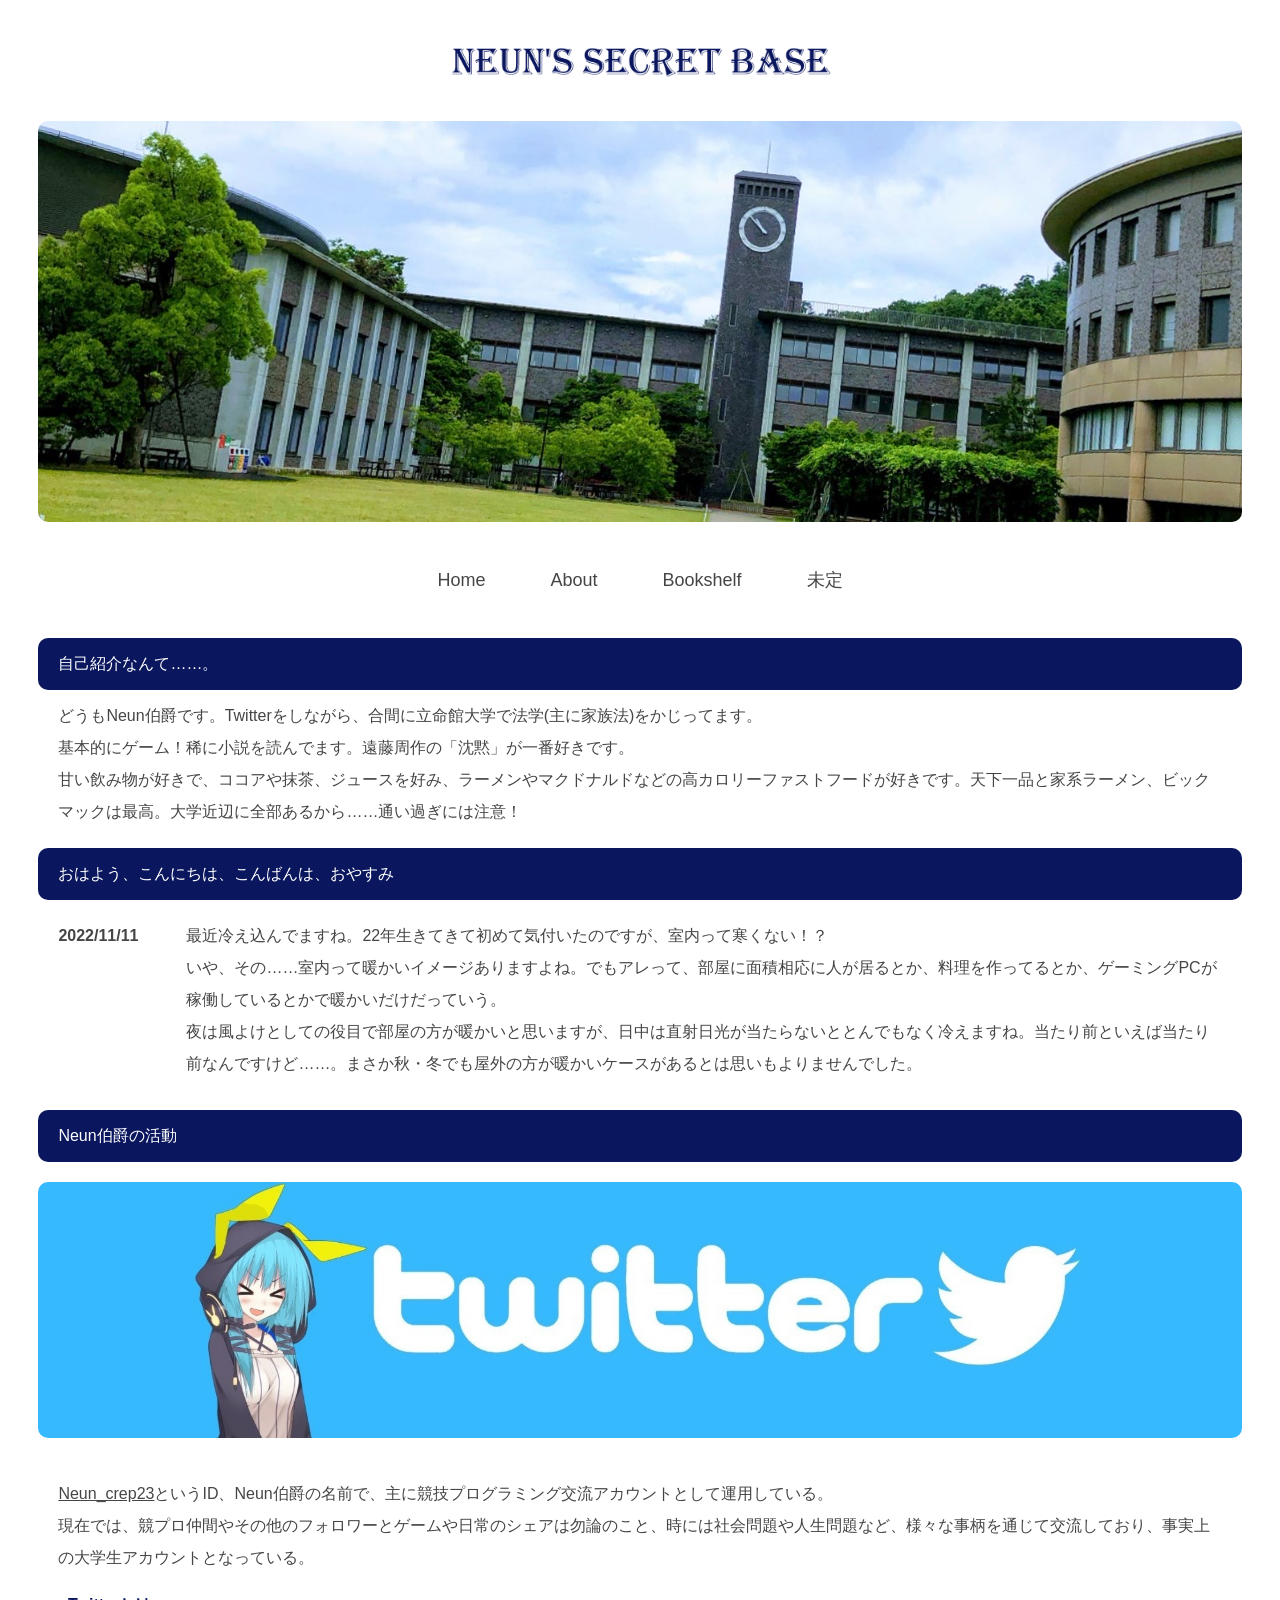
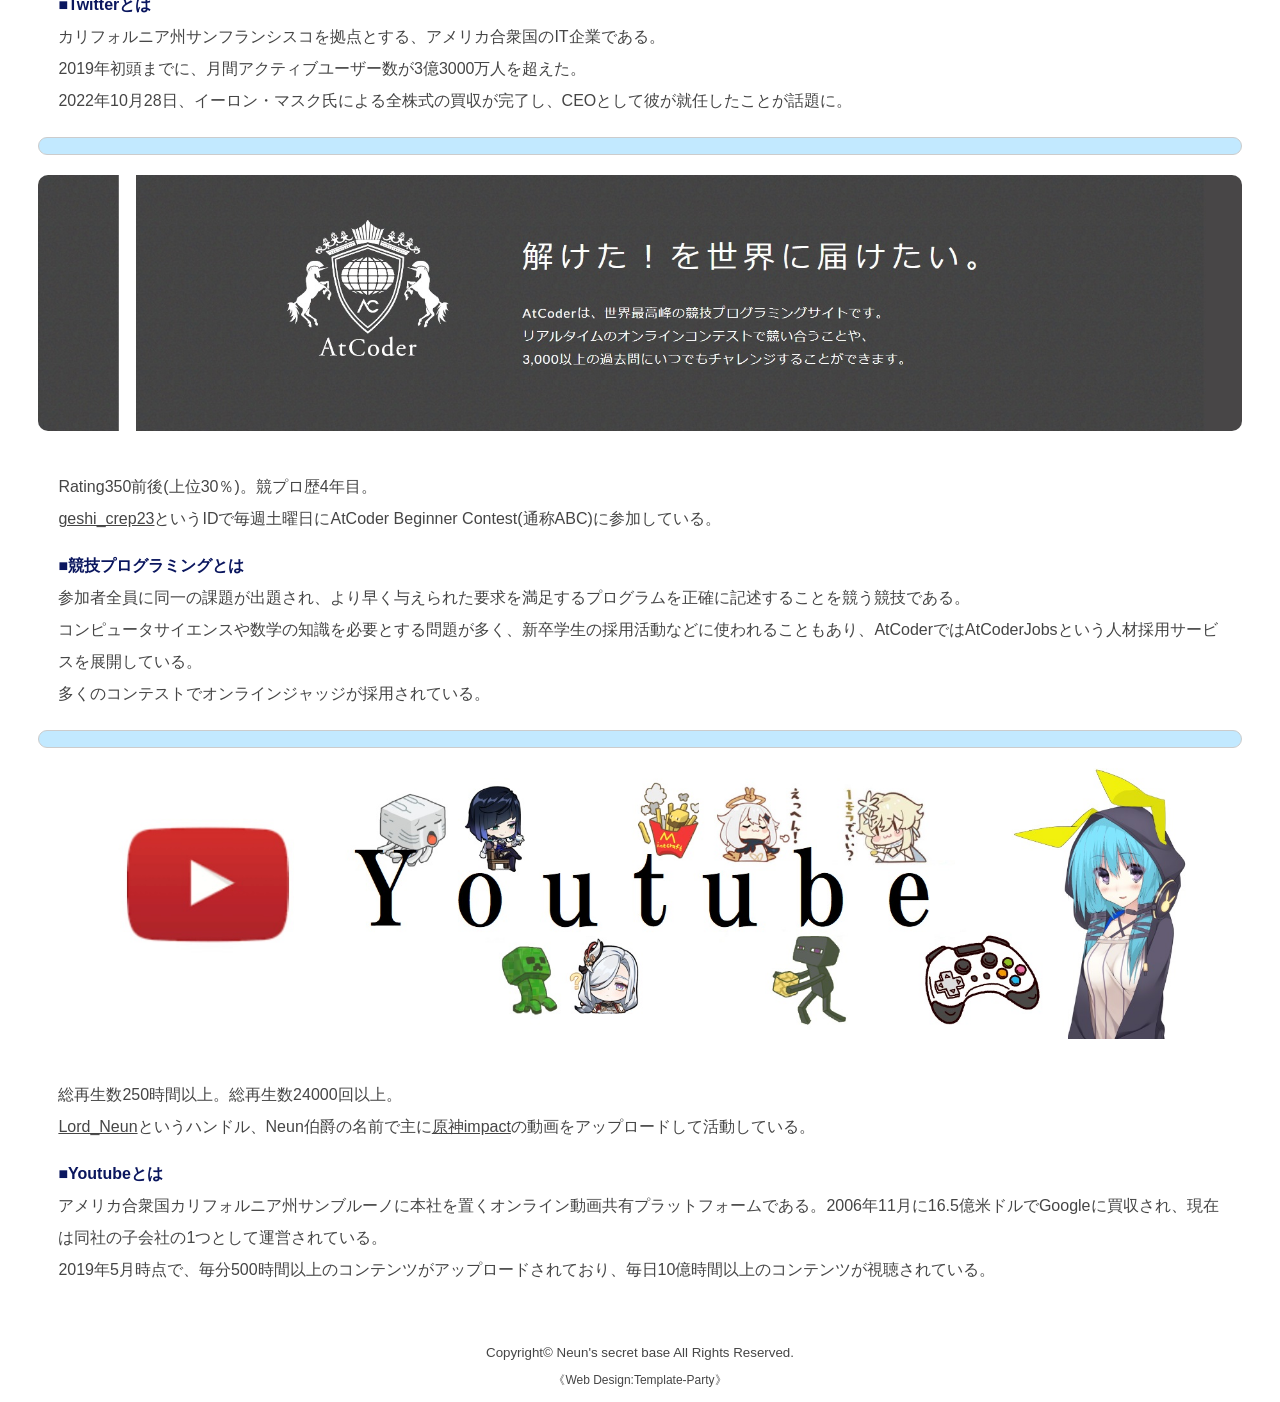
==== about.html @ 3623ce9d "a" ====
<!DOCTYPE html>
<html lang="ja">
<head>
<meta charset="UTF-8">
<meta http-equiv="X-UA-Compatible" content="IE=edge">
<link rel="icon" type="image/x-icon" href="./favicon.ico">
<title>Neun's secret base</title>
<meta name="viewport" content="width=device-width, initial-scale=1">
<meta name="description" content="ここにサイト説明を入れます">
<meta name="keywords" content="Twitter,Youtube,Neun伯爵,AtCoder">

<script type="text/javascript">
function gate(){
   // ▼ユーザの入力を求める
   var UserInput = prompt("パスワードを入力して下さい:","");
   // ▼入力内容をチェック
   if( /\W+/g.test(UserInput) ) {
      // ▼半角英数字以外の文字が存在したらエラー
      alert("半角英数字のみを入力して下さい。");
   }
   // ▼キャンセルをチェック
   else if( UserInput != null ) {
      // ▼入力内容からファイル名を生成して移動
      location.href = UserInput + ".html";
   }
}
</script>

<link rel="stylesheet" href="css/style.css">
<!--[if lt IE 9]>
<script src="https://oss.maxcdn.com/html5shiv/3.7.2/html5shiv.min.js"></script>
<script src="https://oss.maxcdn.com/respond/1.4.2/respond.min.js"></script>
<![endif]-->
</head>

<body>

<div id="container">

<header>
<h1 id="logo"><a href="index.html"><img src="images/logo.png" alt="Neun's secret base"></a></h1>
<aside id="mainimg"><img src="images/low.jpg" alt=""></aside>
</header>

<nav id="menubar">
<ul>
<li><a href="index.html">Home</a></li>
<li><a href="about.html">About</a></li>
<li><a href="bookshelf.html">Bookshelf</a></li>
<li><a href="link.html">未定</a></li>
</ul>
</nav>

<div id="contents">

<section id="new">

<h2>自己紹介なんて……。</h2>
<p>どうもNeun伯爵です。Twitterをしながら、合間に立命館大学で法学(主に家族法)をかじってます。
<br>基本的にゲーム！稀に小説を読んでます。遠藤周作の「沈黙」が一番好きです。
<br>甘い飲み物が好きで、ココアや抹茶、ジュースを好み、ラーメンやマクドナルドなどの高カロリーファストフードが好きです。天下一品と家系ラーメン、ビックマックは最高。大学近辺に全部あるから……通い過ぎには注意！
</p>

<h2>おはよう、こんにちは、こんばんは、おやすみ</h2>
<dl>
<dt>2022/11/11</dt>
<dd>最近冷え込んでますね。22年生きてきて初めて気付いたのですが、室内って寒くない！？
<br>いや、その……室内って暖かいイメージありますよね。でもアレって、部屋に面積相応に人が居るとか、料理を作ってるとか、ゲーミングPCが稼働しているとかで暖かいだけだっていう。
<br>夜は風よけとしての役目で部屋の方が暖かいと思いますが、日中は直射日光が当たらないととんでもなく冷えますね。当たり前といえば当たり前なんですけど……。まさか秋・冬でも屋外の方が暖かいケースがあるとは思いもよりませんでした。
</dd>
</dl>
</section>

<section>

<h2>Neun伯爵の活動</h2>

<aside id="mainimg"><img src="images/Twitter.jpg" alt=""></aside>
<p><a href="https://www.Twitter.com/Neun_crep23">Neun_crep23</a>というID、Neun伯爵の名前で、主に競技プログラミング交流アカウントとして運用している。
<br>現在では、競プロ仲間やその他のフォロワーとゲームや日常のシェアは勿論のこと、時には社会問題や人生問題など、様々な事柄を通じて交流しており、事実上の大学生アカウントとなっている。
</p>
<p><span class="color1">■<strong>Twitterとは</strong></span><br>カリフォルニア州サンフランシスコを拠点とする、アメリカ合衆国のIT企業である。
<br>2019年初頭までに、月間アクティブユーザー数が3億3000万人を超えた。
<br>2022年10月28日、イーロン・マスク氏による全株式の買収が完了し、CEOとして彼が就任したことが話題に。
<h3></h3>
<aside id="mainimg"><img src="images/Atcoder.jpg" alt=""></aside>
<p>Rating350前後(上位30％)。競プロ歴4年目。
<br><a href="https://atcoder.jp/users/geshi_crep23">geshi_crep23</a>というIDで毎週土曜日にAtCoder Beginner Contest(通称ABC)に参加している。
</p>
<p><span class="color1">■<strong>競技プログラミングとは</strong></span><br>参加者全員に同一の課題が出題され、より早く与えられた要求を満足するプログラムを正確に記述することを競う競技である。
<br>
コンピュータサイエンスや数学の知識を必要とする問題が多く、新卒学生の採用活動などに使われることもあり、AtCoderではAtCoderJobsという人材採用サービスを展開している。
<br>
多くのコンテストでオンラインジャッジが採用されている。
</p>

<h3></h3>
<aside id="mainimg"><img src="images/Youtube.jpg" alt=""></aside>
<p>総再生数250時間以上。総再生数24000回以上。
<br><a href="https://www.youtube.com/@Lord_Neun">Lord_Neun</a>というハンドル、Neun伯爵の名前で主に<a href="https://genshin.hoyoverse.com/ja/home">原神impact</a>の動画をアップロードして活動している。
</p>
<p><span class="color1">■<strong>Youtubeとは</strong></span><br>アメリカ合衆国カリフォルニア州サンブルーノに本社を置くオンライン動画共有プラットフォームである。2006年11月に16.5億米ドルでGoogleに買収され、現在は同社の子会社の1つとして運営されている。
<br>2019年5月時点で、毎分500時間以上のコンテンツがアップロードされており、毎日10億時間以上のコンテンツが視聴されている。
</p>
</section>

</div>
<!--/contents-->

<footer>
<small>Copyright&copy; <a href="index.html">Neun's secret base</a> All Rights Reserved.</small>
<span class="pr">《<a href="https://template-party.com/" target="_blank">Web Design:Template-Party</a>》</span>
</footer>

</div>
<!--/container-->

</body>
</html>
---- css/style.css ----
@charset "utf-8";


/*PC・タブレット・スマホ(全端末)共通設定
------------------------------------------------------------------------------------------------------------------------------------------------------*/

/*全体の設定
---------------------------------------------------------------------------*/
body {
	margin: 0px;
	padding: 0px;
	-webkit-text-size-adjust: none;
	color: #454545;	/*全体の文字色*/
	font-family: "ヒラギノ角ゴ Pro W3", "Hiragino Kaku Gothic Pro", "メイリオ", Meiryo, Osaka, "ＭＳ Ｐゴシック", "MS PGothic", sans-serif;	/*フォント種類*/
	font-size: 16px;	/*文字サイズ*/
	line-height: 2;		/*行間*/
	background: #fff;	/*背景色*/
}
h1,h2,h3,h4,h5,p,ul,ol,li,dl,dt,dd,form,figure,form,select,input,textarea {margin: 0px;padding: 0px;font-size: 100%;font-weight: normal;}
ul {list-style-type: none;}
ol {padding-left: 40px;padding-bottom: 15px;}
img {border: none;max-width: 100%;height: auto;vertical-align: middle;}
table {border-collapse:collapse;font-size: 100%;border-spacing: 0;}
iframe {width: 100%;}

/*リンク（全般）設定
---------------------------------------------------------------------------*/
a {
	color: #454545;	/*リンクテキストの色*/
	transition: 0.3s;	/*マウスオン時の移り変わるまでの時間設定。0.3秒。*/
}
a:hover {
	color: #0a165e;	/*マウスオン時の文字色*/
}

/*コンテナー（ホームページを囲む一番外側のブロック）
---------------------------------------------------------------------------*/
#container {
	max-width: 1400px;	/*ブロックの最大幅*/
	margin: 0 auto;
	padding: 0 3%;
}

/*ヘッダー（ロゴが入った最上段のブロック）
---------------------------------------------------------------------------*/
/*headerブロック*/
header {
	text-align: center;	/*内容を中央よせ*/
}
/*ロゴ画像設定*/
#logo img {
	width: 400px;	/*画像幅*/
	margin: 40px auto 40px;	/*ロゴの上と下に40pxスペースを空ける設定*/
}

/*トップページのメイン画像
---------------------------------------------------------------------------*/
/*画像ブロック*/
#mainimg img {
	border-radius: 10px;	/*角を丸くする指定。この１行を削除すれば角丸がなくなります。*/
	margin-bottom: 40px;	/*下に空けるスペース*/
}

/*メニュー
---------------------------------------------------------------------------*/
/*メニュー全体を囲むブロック*/
#menubar {
	text-align: center;		/*文字をセンタリング*/
	font-size: 18px;		/*文字サイズ*/
	margin-bottom: 40px;	/*下に空けるスペース*/
}
/*メニュー１個あたりの設定*/
#menubar li {
	display: inline;	/*横並びにする設定*/
}
#menubar li a {
	text-decoration: none;
	padding: 15px 30px;	/*各メニュー内の余白。上下に15px、左右に30pxあけるという意味。*/
}
/*マウスオン時の設定*/
#menubar li a:hover {
	color: #0a165e;	/*文字色*/
	border-bottom: 4px solid #0a165e;	/*下線の幅、線種、色*/
}

/*コンテンツ（見出しバーや文字などが入っているブロック）
---------------------------------------------------------------------------*/
/*コンテンツのh2タグの設定*/
#contents h2 {
	clear: both;
	margin-bottom: 20px;
	color: #fff;		/*文字色*/
	padding: 10px 20px;	/*上下、左右への余白*/
	background: #0a165e;	/*背景色*/
	border-radius: 10px;	/*角を丸くする指定。この１行を削除すれば角丸がなくなります。*/
}
/*コンテンツのh3タグの設定*/
#contents h3 {
	clear: both;
	margin-bottom: 20px;
	padding: 8px 20px;	/*上下、左右への余白*/
	background: #c2e9ff;	/*背景色*/
	border: 1px solid #ccc;	/*枠線の幅、線種、色*/
	border-radius: 10px;	/*角を丸くする指定。この１行を削除すれば角丸がなくなります。*/
}
/*コンテンツのp(段落)タグ設定*/
#contents p {
	padding: 0px 20px 20px;	/*上、左右、下への余白*/
}
/*他。微調整。*/
#contents p + p {
	margin-top: -5px;
}
#contents h2 + p,
#contents h3 + p {
	margin-top: -10px;
}
#contents section + section {
	margin-top: 30px;
}

/*Galleryページ
---------------------------------------------------------------------------*/
/*各ブロックごとの設定*/
.list {
	overflow: hidden;
	border-bottom: 1px solid #ccc;	/*下線の幅、線種、色*/
	padding: 20px;	/*ボックス内の余白*/
}
/*h4見出しの設定*/
.list h4 {
	color: #0a165e;	/*文字色*/
}
/*画像の設定*/
.list img {
	width: 10%;			/*画像幅*/
	float: left;		/*画像を左に回り込み*/
	margin-right: 3%	/*画像の右側に空けるスペース*/
}
/*段落タグ*/
.list p {
	padding: 0 !important;
}

/*フッター(ページ最下部のcopyrightのパーツ)設定
---------------------------------------------------------------------------*/
footer {
	clear: both;
	text-align: center;	/*文字をセンタリング*/
	padding: 30px 0px 10px;	/*上、左右、下へのボックス内の余白*/
}
footer a {
	text-decoration: none;
	border: none;
}
footer .pr {
	display: block;
}

/*トップページ内「更新情報・お知らせ」ブロック
---------------------------------------------------------------------------*/
/*ブロック全体の設定*/
#new dl {
	padding: 0px 20px;	/*上下、左右へのブロック内の余白*/
	margin-bottom: 20px;	/*ブロックの下(外側)に空ける余白*/
}
/*日付設定*/
#new dt {
	font-weight: bold;	/*太字にする設定。標準がいいならこの行削除。*/
	float: left;
	width: 8em;
}
/*記事設定*/
#new dd {
	padding-left: 8em;
}

/*テーブル
---------------------------------------------------------------------------*/
/*テーブル１行目に入った見出し部分（※caption）*/
.ta1 caption {
	border: 1px solid #454545;	/*テーブルの枠線の幅、線種、色*/
	border-bottom: none;	/*下線だけ消す*/
	text-align: left;		/*文字を左寄せ*/
	background: #eee;		/*背景色*/
	font-weight: bold;		/*太字に*/
	padding: 10px;			/*ボックス内の余白*/
}
/*テーブル１行目に入った見出し部分（※tamidashi）*/
.ta1 th.tamidashi {
	width: auto;
	text-align: left;	/*左よせ*/
	background: #eee;	/*背景色*/
}
/*ta1テーブルブロック設定*/
.ta1 {
	table-layout: fixed;
	width: 100%;
	margin: 0 auto 20px;
}
.ta1, .ta1 td, .ta1 th {
	word-break: break-all;
	border: 1px solid #454545;	/*テーブルの枠線の幅、線種、色*/
	padding: 10px;			/*テーブル内の余白*/
}
/*テーブルの左側ボックス*/
.ta1 th {
	text-align: center;	/*センタリング*/
	width: 30%;			/*幅*/
}

/*トップページのNEWアイコン
---------------------------------------------------------------------------*/
.newicon {
	background: #F00;	/*背景色*/
	color: #FFF;		/*文字色*/
	font-size: 70%;
	line-height: 1.5;
	padding: 2px 5px;
	border-radius: 2px;
	margin: 0px 5px;
	vertical-align: text-top;
}

/*その他
---------------------------------------------------------------------------*/
.look {background: #e5e5e5;padding: 5px 10px;border-radius: 4px;}
.mb15,.mb1em {margin-bottom: 15px;}
.color1 {color: #0a165e;}
.pr {font-size: 12px;}
.wl {width: 96%;}
.ws {width: 50%;}
.c {text-align: center;}
.r {text-align: right;}
.l {text-align: left;}



/*画面幅580px以下の設定
------------------------------------------------------------------------------------------------------------------------------------------------------*/
@media screen and (max-width:580px){

/*全体の設定
---------------------------------------------------------------------------*/
body {
	font-size: 12px;	/*文字サイズ*/
	line-height: 1.5;	/*行間*/
}

/*メニュー
---------------------------------------------------------------------------*/
/*メニュー１個あたりの設定*/
#menubar li {
	display: block;	/*縦並びにする設定*/
	margin-bottom: 10px;
}
#menubar li a {
	text-decoration: none;
	padding: 8px 30px;	/*各メニュー内の余白。*/
}

/*Galleryページ
---------------------------------------------------------------------------*/
/*各ブロックごとの設定*/
.list {
	padding: 10px;	/*ボックス内の余白*/
}

/*その他
---------------------------------------------------------------------------*/
.ws,.wl {width: 94%;}

}
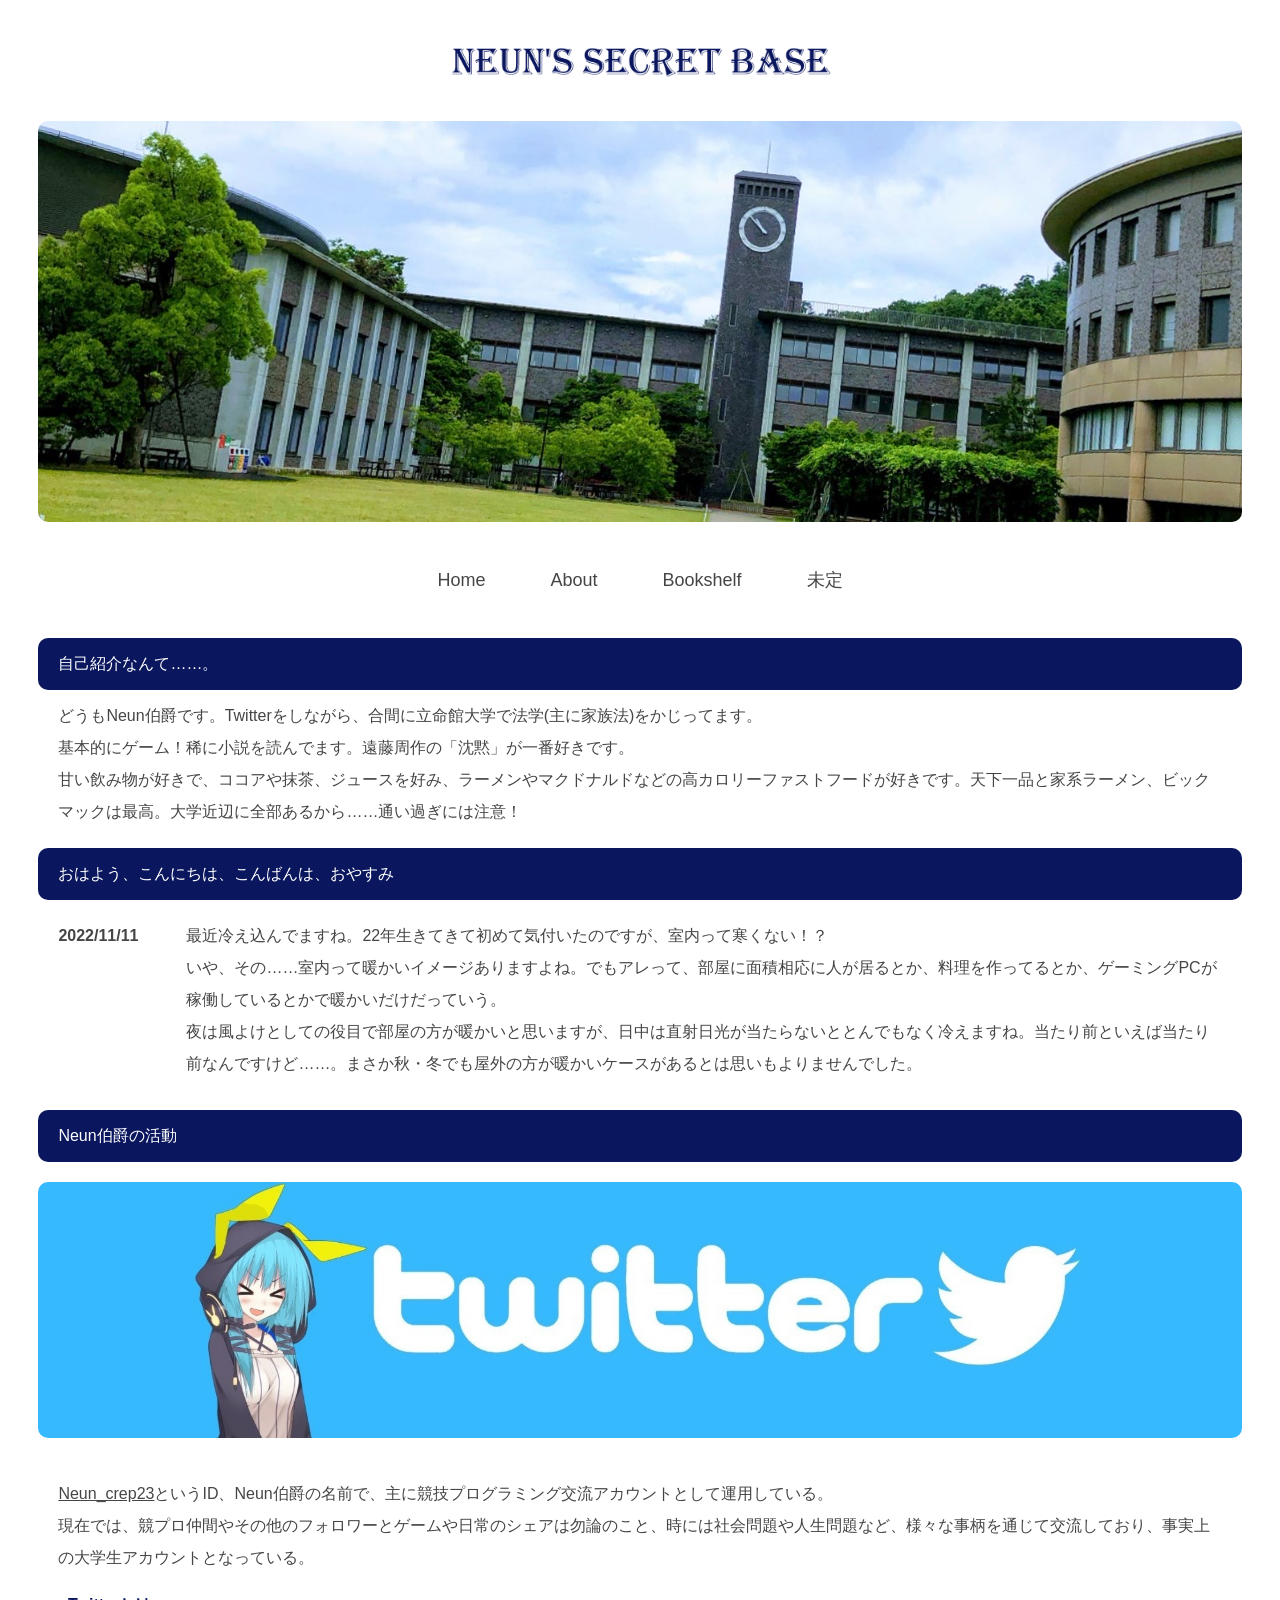
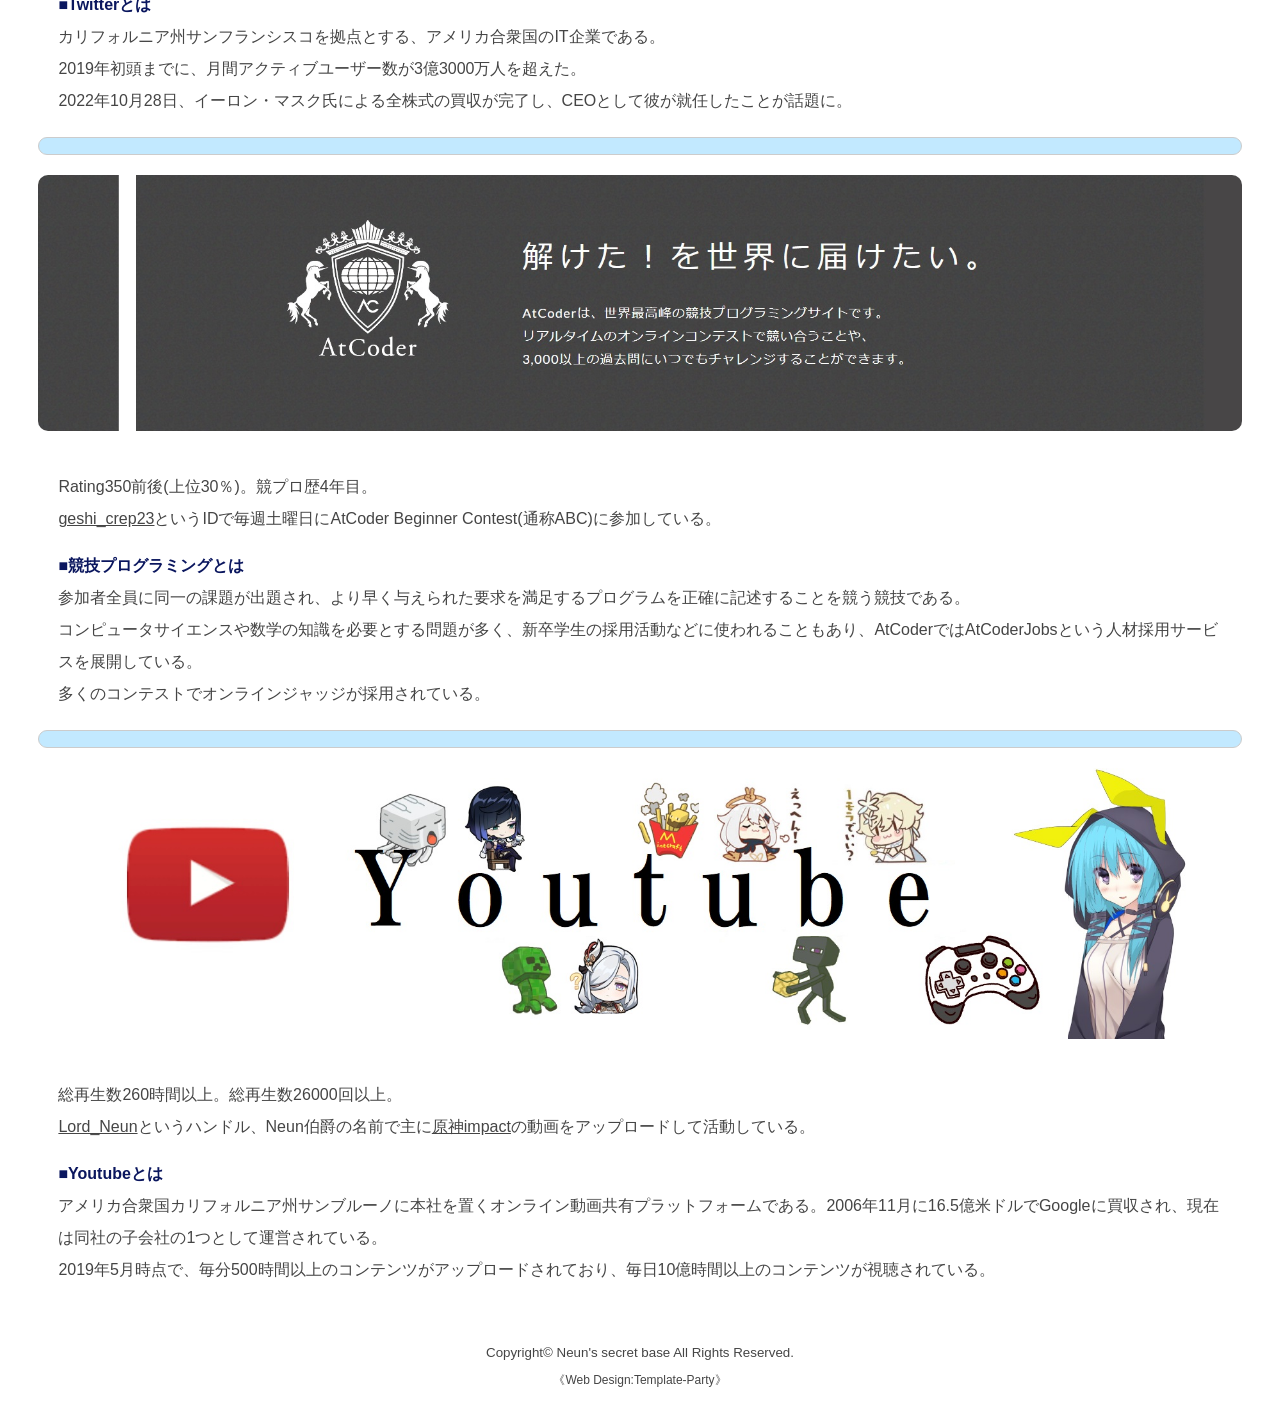
==== commit 93dd563d: "a" ====
--- a/about.html
+++ b/about.html
@@ -96,7 +96,7 @@
 
 <h3></h3>
 <aside id="mainimg"><img src="images/Youtube.jpg" alt=""></aside>
-<p>総再生数250時間以上。総再生数24000回以上。
+<p>総再生数260時間以上。総再生数26000回以上。
 <br><a href="https://www.youtube.com/@Lord_Neun">Lord_Neun</a>というハンドル、Neun伯爵の名前で主に<a href="https://genshin.hoyoverse.com/ja/home">原神impact</a>の動画をアップロードして活動している。
 </p>
 <p><span class="color1">■<strong>Youtubeとは</strong></span><br>アメリカ合衆国カリフォルニア州サンブルーノに本社を置くオンライン動画共有プラットフォームである。2006年11月に16.5億米ドルでGoogleに買収され、現在は同社の子会社の1つとして運営されている。
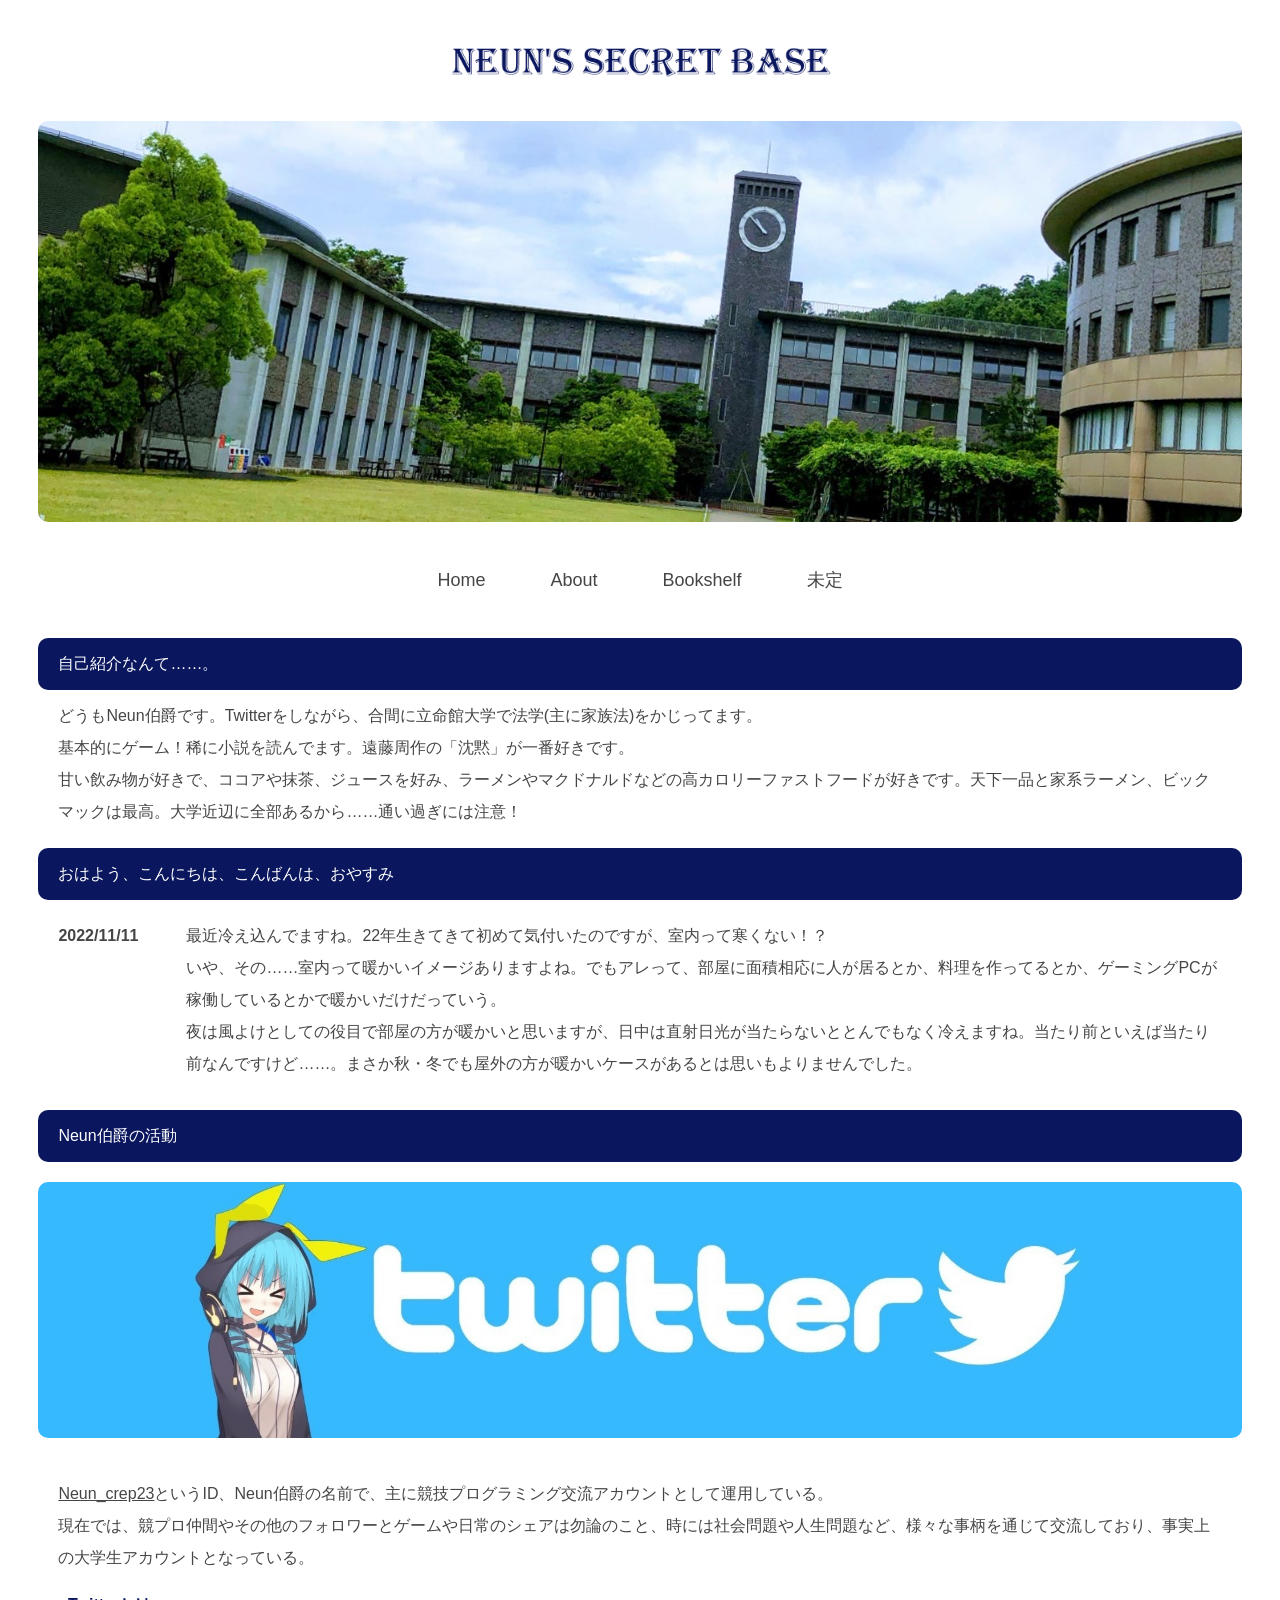
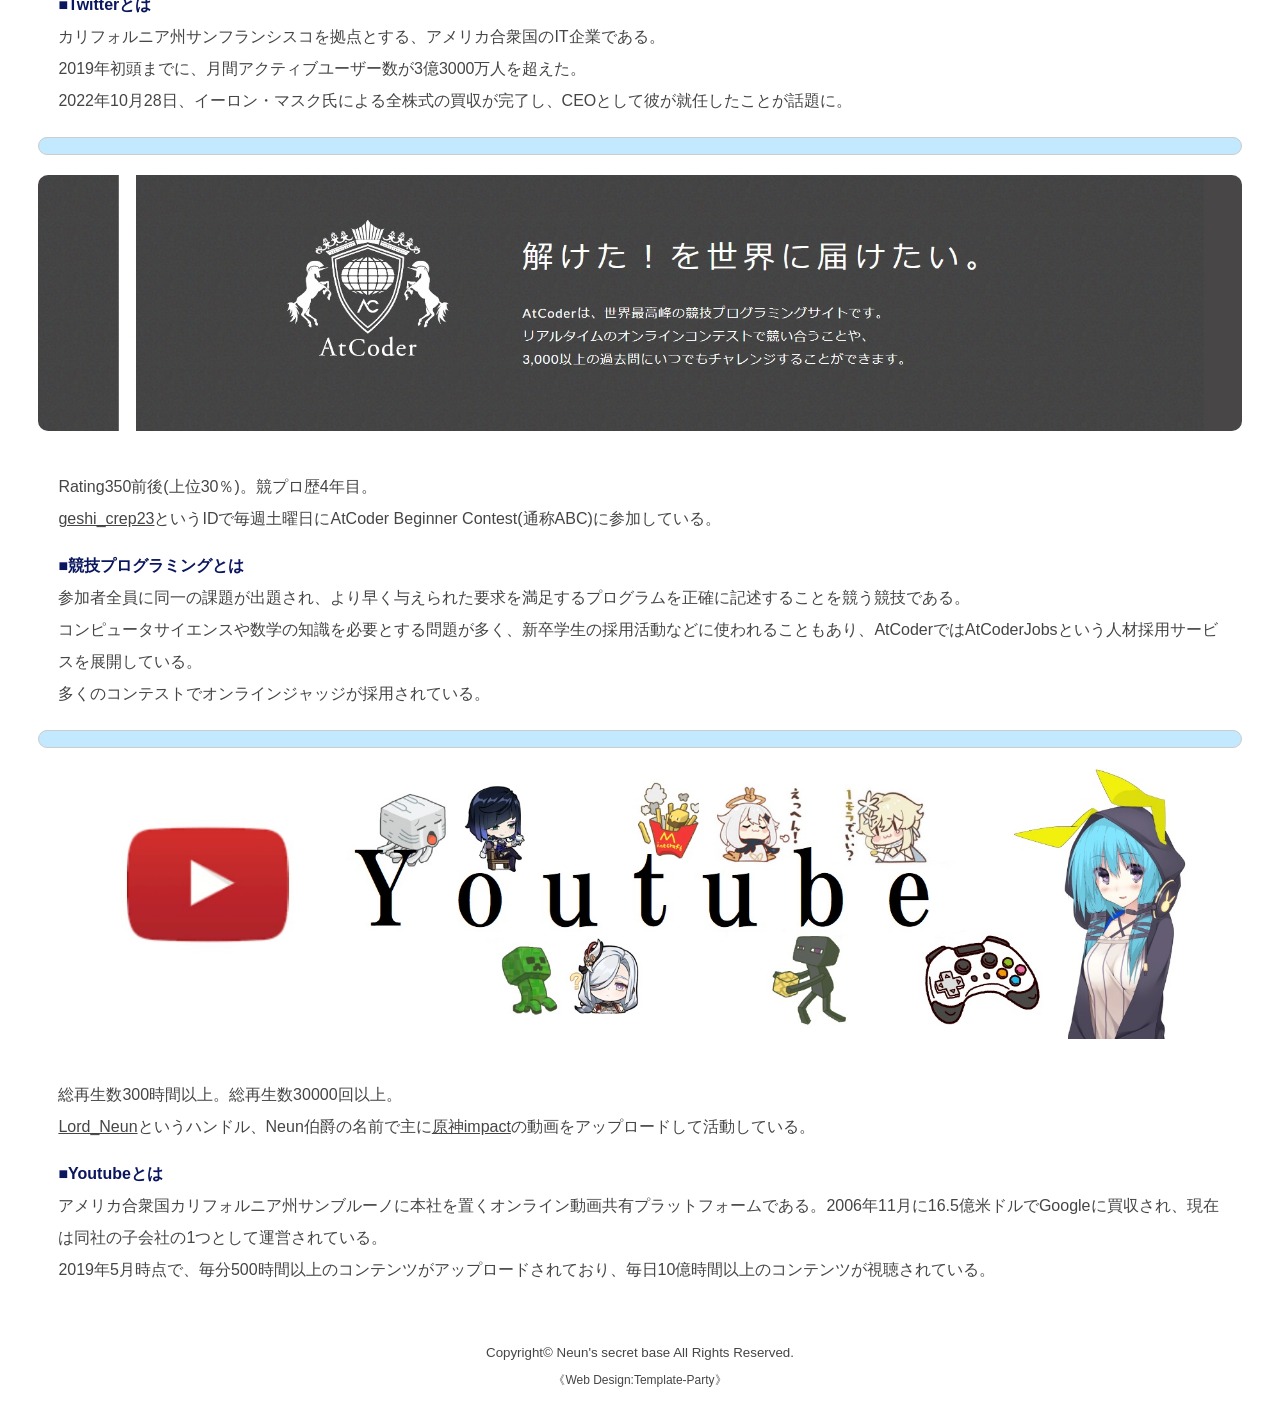
==== commit 74304f11: "a" ====
--- a/about.html
+++ b/about.html
@@ -96,7 +96,7 @@
 
 <h3></h3>
 <aside id="mainimg"><img src="images/Youtube.jpg" alt=""></aside>
-<p>総再生数260時間以上。総再生数26000回以上。
+<p>総再生数300時間以上。総再生数30000回以上。
 <br><a href="https://www.youtube.com/@Lord_Neun">Lord_Neun</a>というハンドル、Neun伯爵の名前で主に<a href="https://genshin.hoyoverse.com/ja/home">原神impact</a>の動画をアップロードして活動している。
 </p>
 <p><span class="color1">■<strong>Youtubeとは</strong></span><br>アメリカ合衆国カリフォルニア州サンブルーノに本社を置くオンライン動画共有プラットフォームである。2006年11月に16.5億米ドルでGoogleに買収され、現在は同社の子会社の1つとして運営されている。
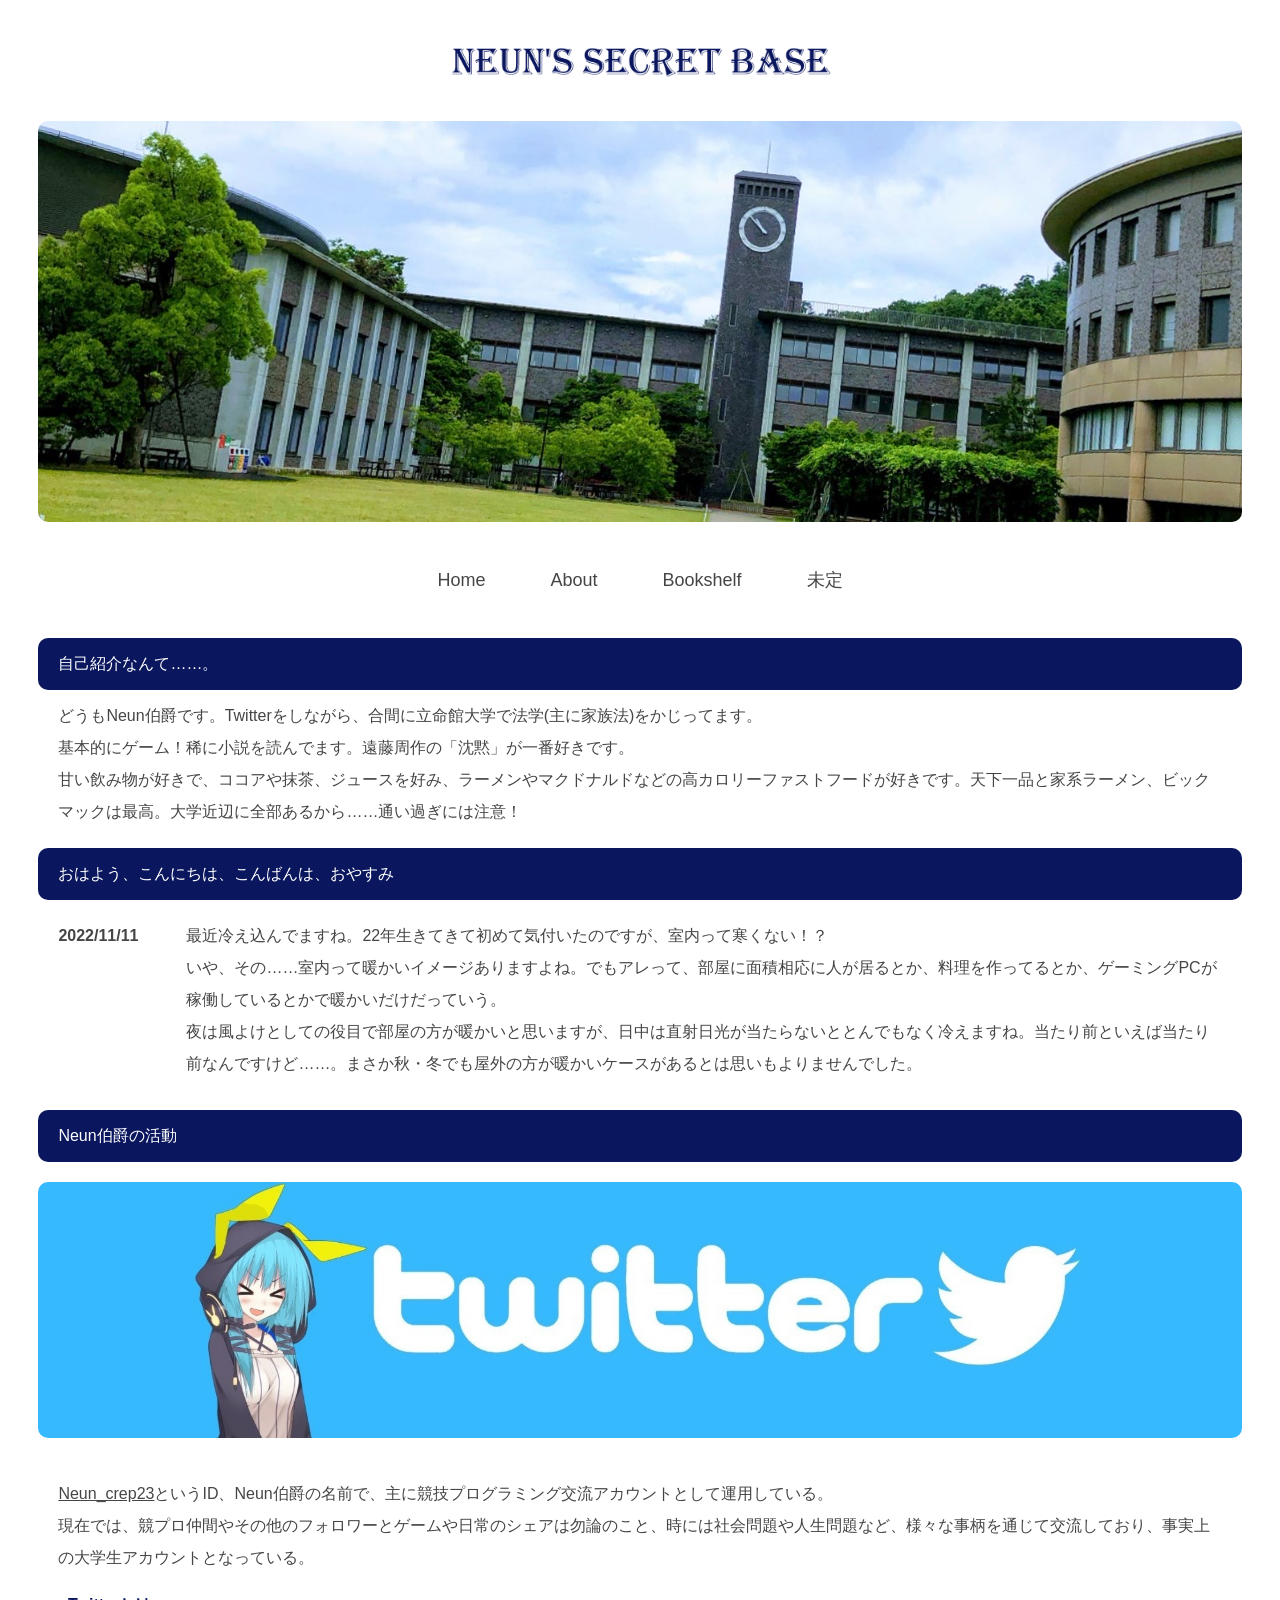
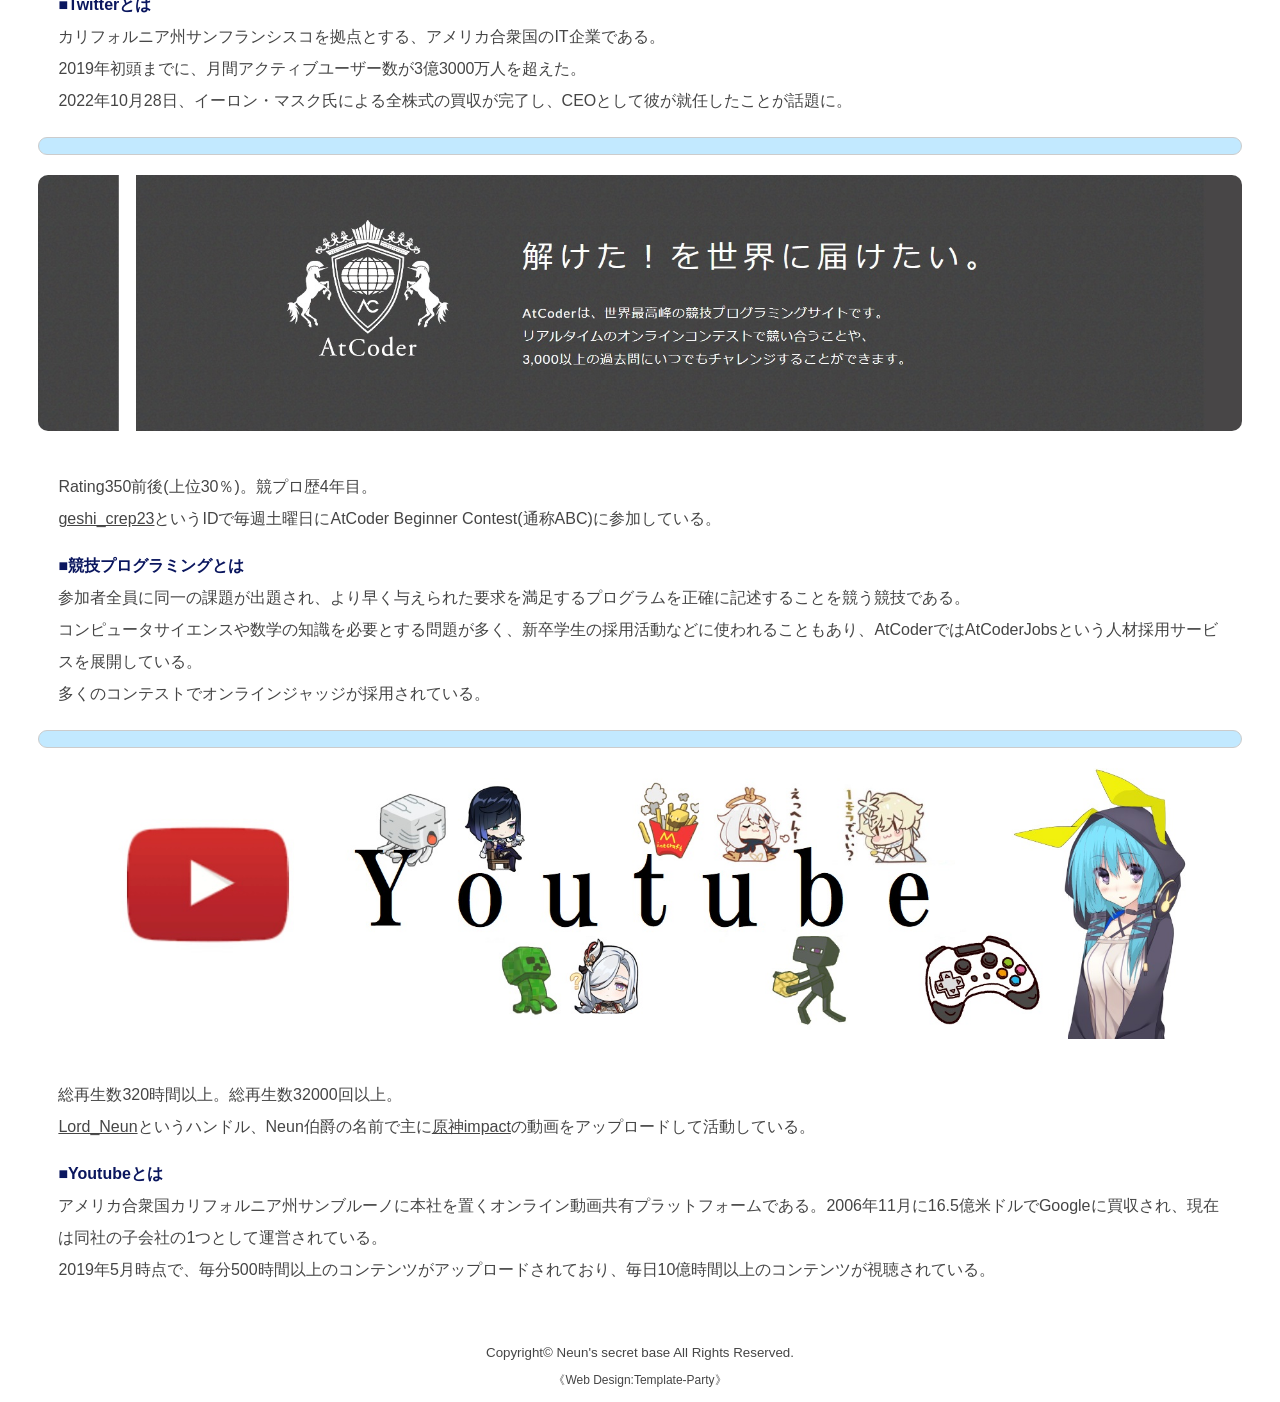
==== commit db5f41c9: "a" ====
--- a/about.html
+++ b/about.html
@@ -96,7 +96,7 @@
 
 <h3></h3>
 <aside id="mainimg"><img src="images/Youtube.jpg" alt=""></aside>
-<p>総再生数300時間以上。総再生数30000回以上。
+<p>総再生数320時間以上。総再生数32000回以上。
 <br><a href="https://www.youtube.com/@Lord_Neun">Lord_Neun</a>というハンドル、Neun伯爵の名前で主に<a href="https://genshin.hoyoverse.com/ja/home">原神impact</a>の動画をアップロードして活動している。
 </p>
 <p><span class="color1">■<strong>Youtubeとは</strong></span><br>アメリカ合衆国カリフォルニア州サンブルーノに本社を置くオンライン動画共有プラットフォームである。2006年11月に16.5億米ドルでGoogleに買収され、現在は同社の子会社の1つとして運営されている。
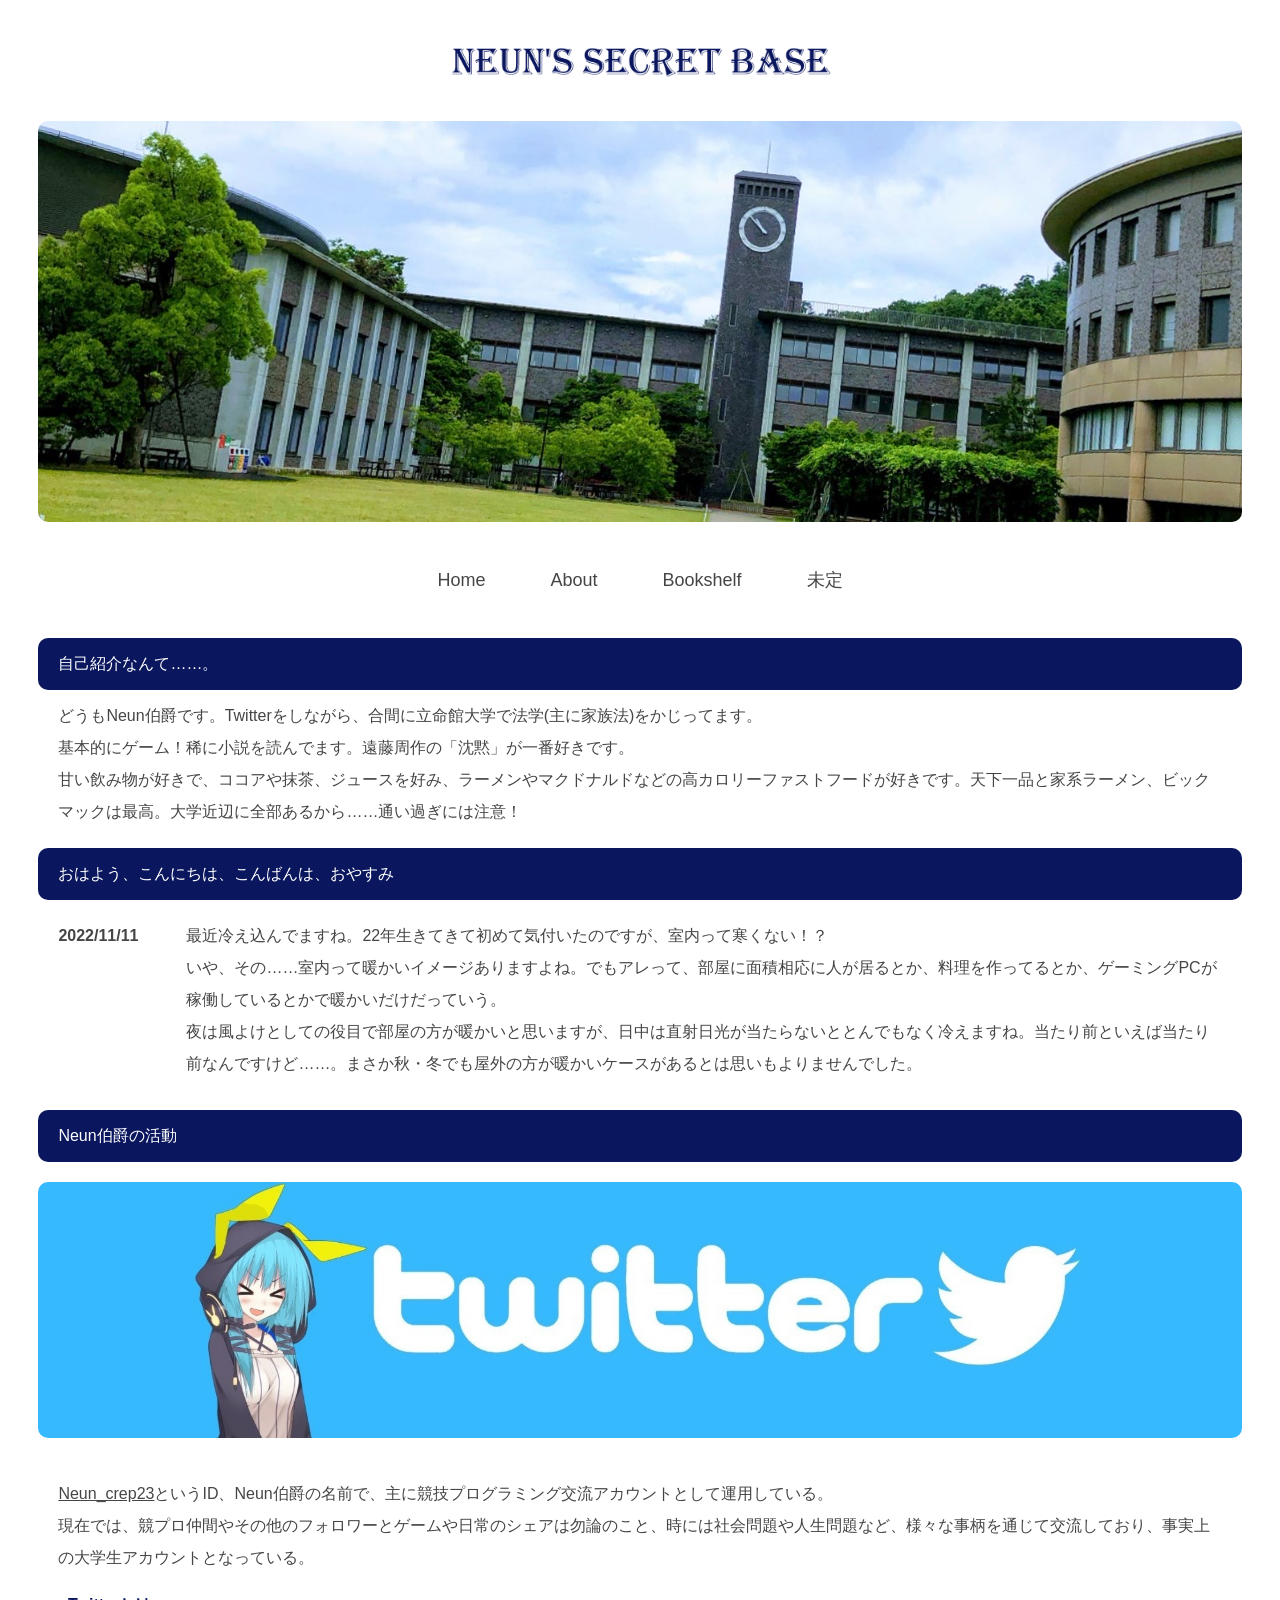
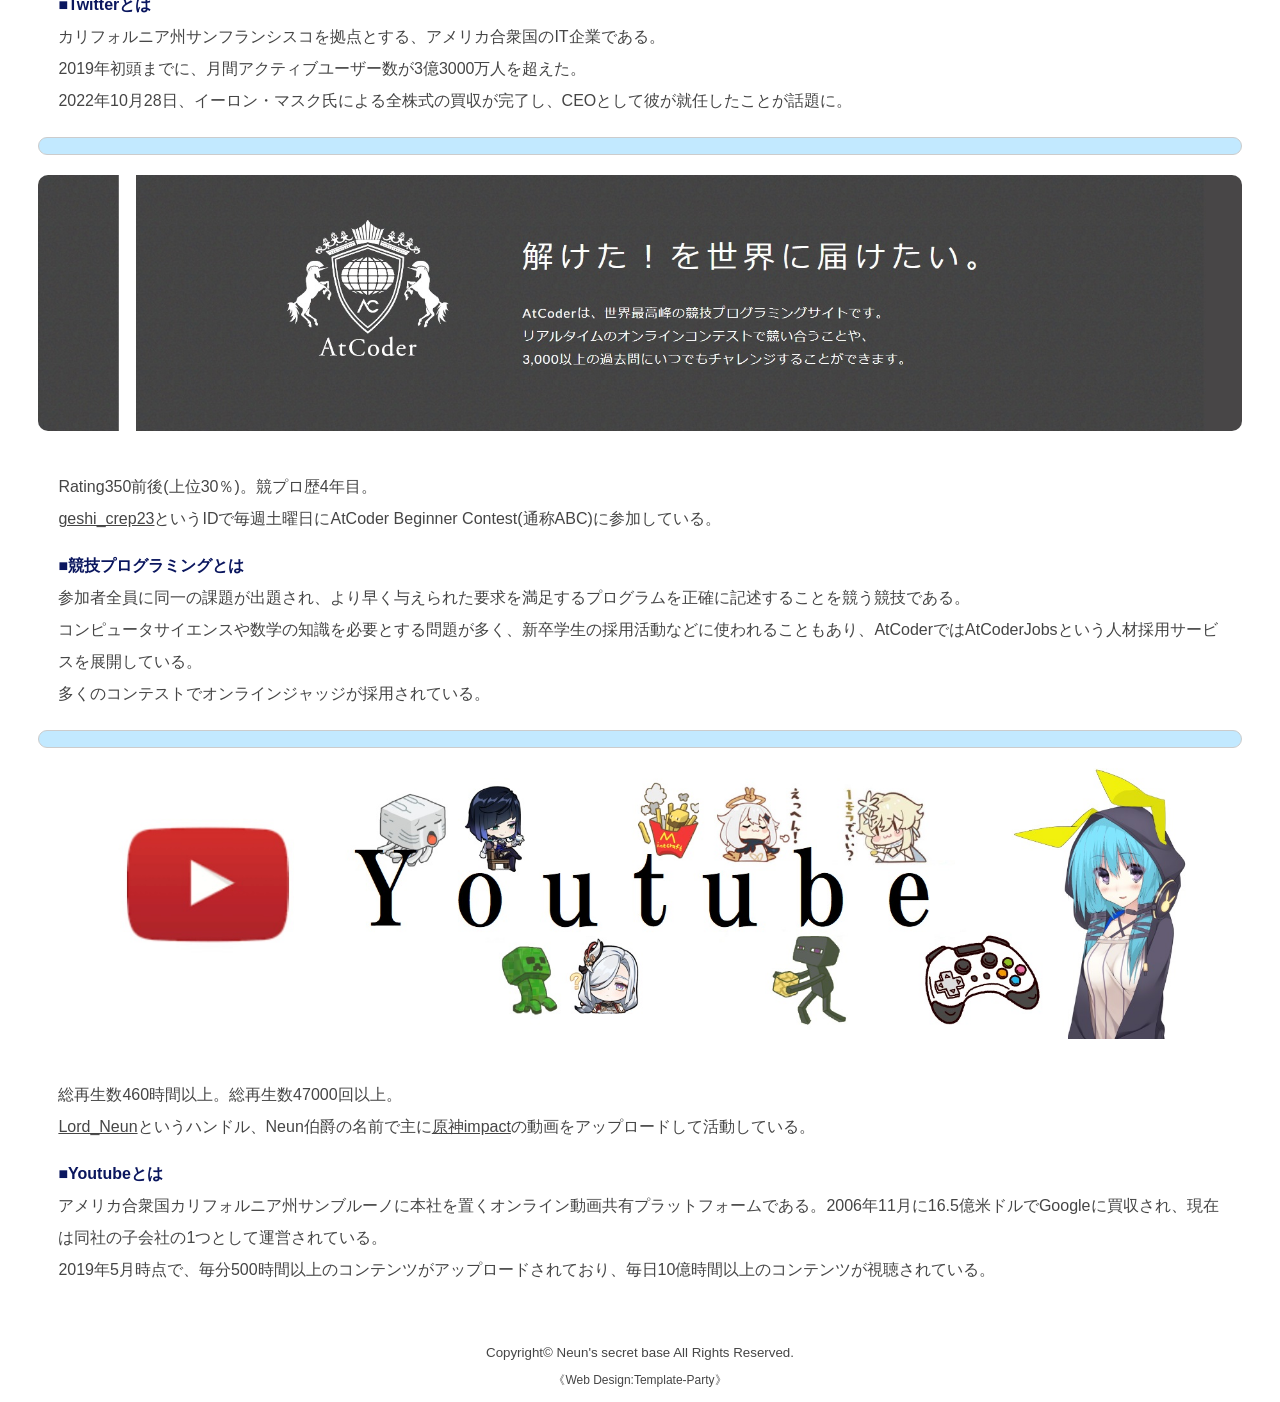
==== commit 34094a24: "a" ====
--- a/about.html
+++ b/about.html
@@ -96,7 +96,7 @@
 
 <h3></h3>
 <aside id="mainimg"><img src="images/Youtube.jpg" alt=""></aside>
-<p>総再生数320時間以上。総再生数32000回以上。
+<p>総再生数460時間以上。総再生数47000回以上。
 <br><a href="https://www.youtube.com/@Lord_Neun">Lord_Neun</a>というハンドル、Neun伯爵の名前で主に<a href="https://genshin.hoyoverse.com/ja/home">原神impact</a>の動画をアップロードして活動している。
 </p>
 <p><span class="color1">■<strong>Youtubeとは</strong></span><br>アメリカ合衆国カリフォルニア州サンブルーノに本社を置くオンライン動画共有プラットフォームである。2006年11月に16.5億米ドルでGoogleに買収され、現在は同社の子会社の1つとして運営されている。
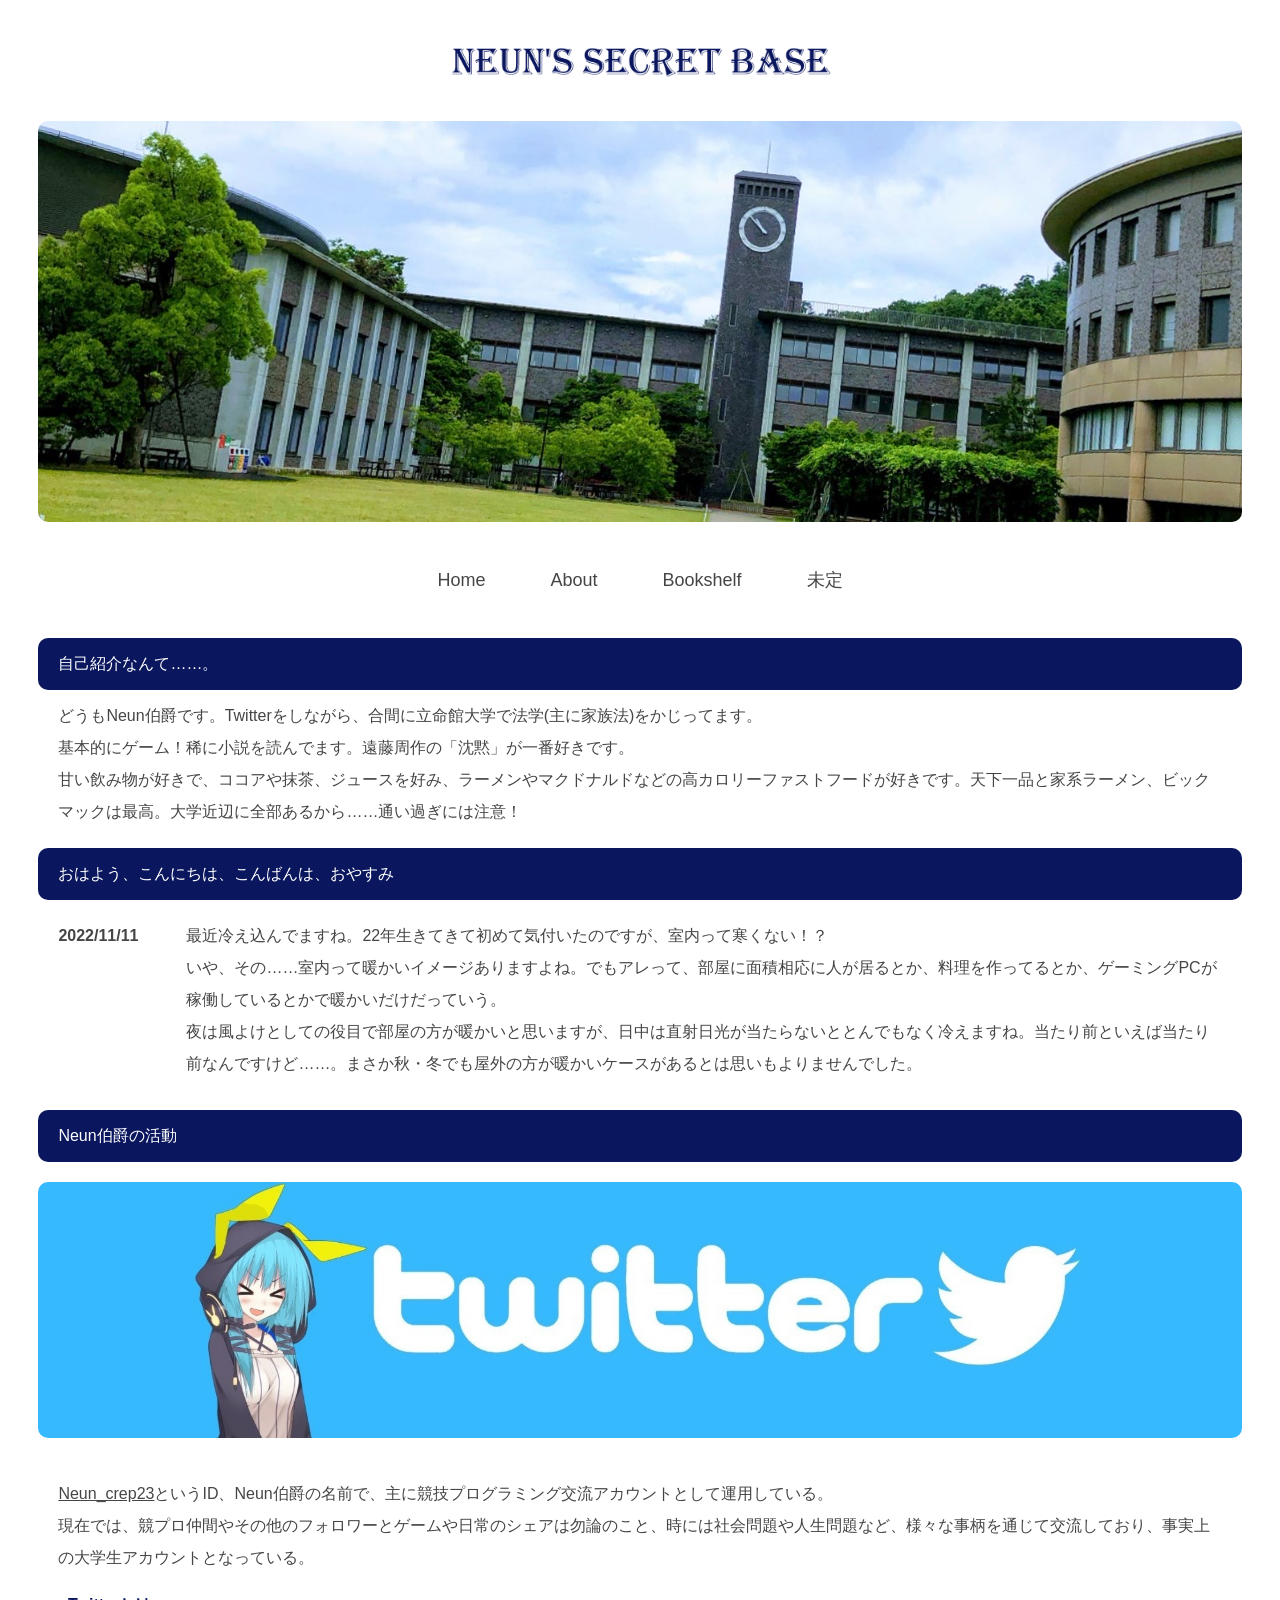
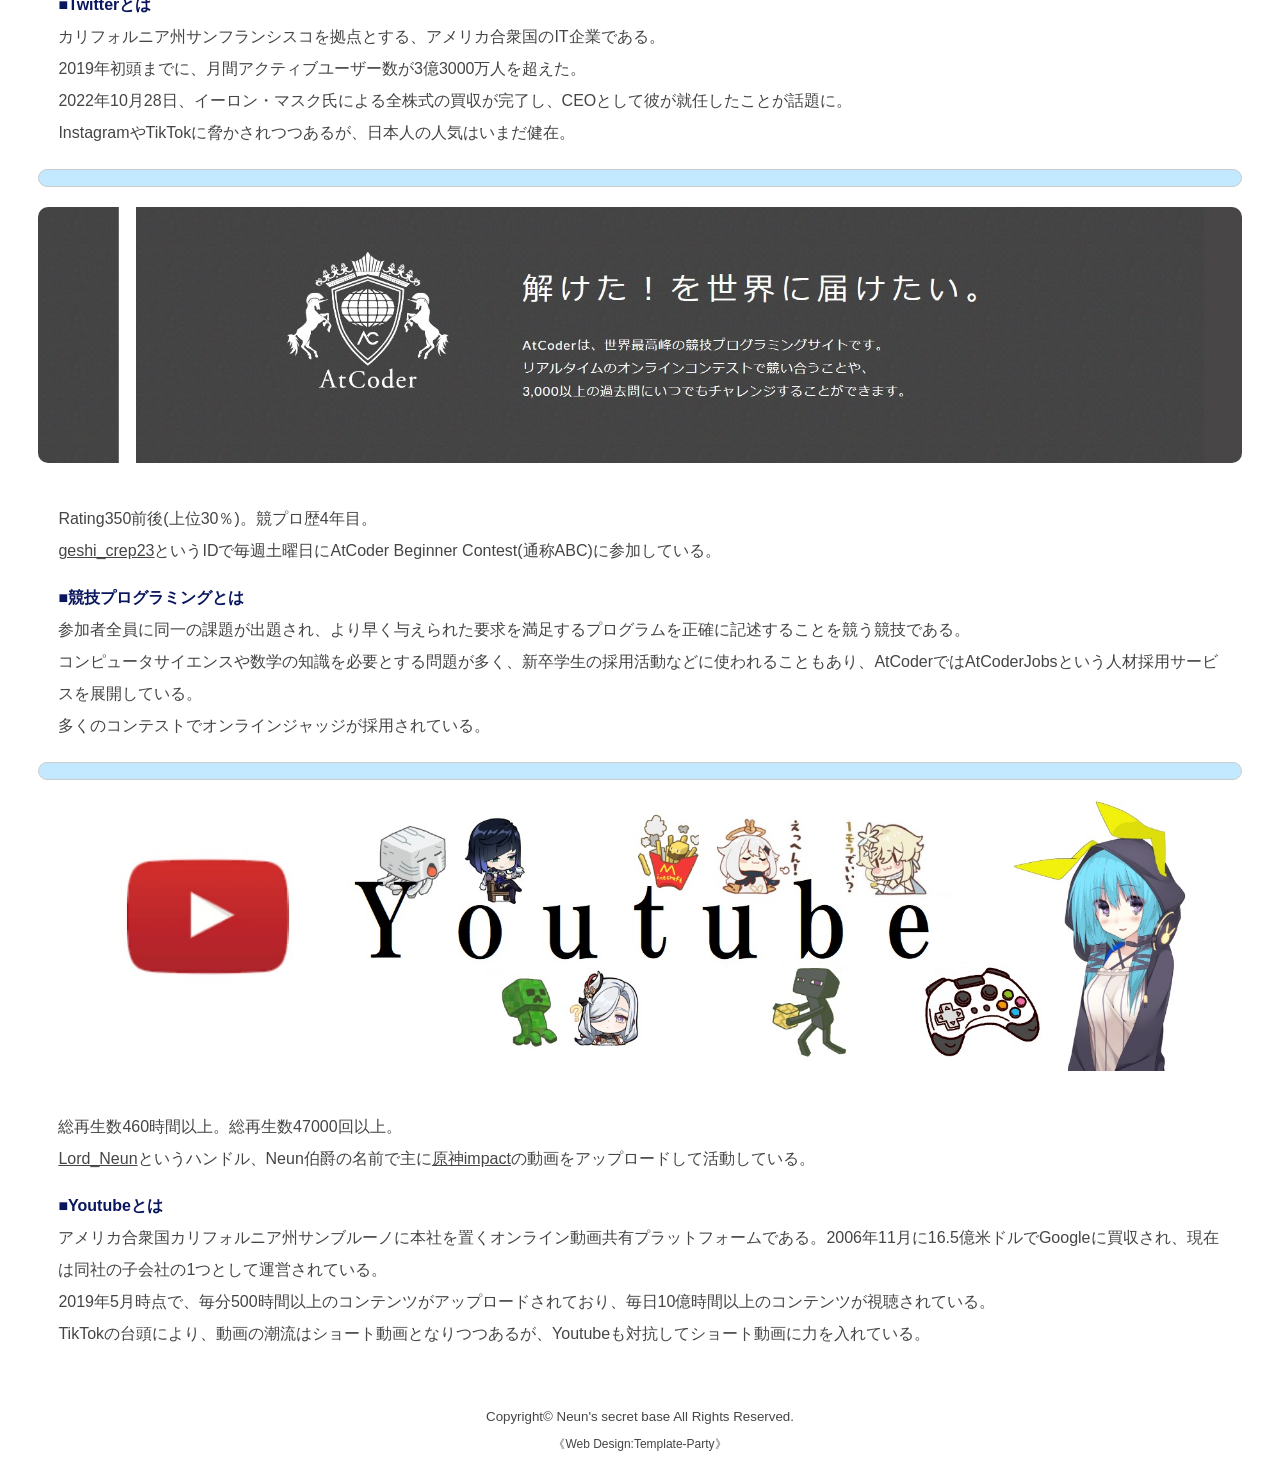
==== commit 79113868: "a" ====
--- a/about.html
+++ b/about.html
@@ -82,6 +82,7 @@
 <p><span class="color1">■<strong>Twitterとは</strong></span><br>カリフォルニア州サンフランシスコを拠点とする、アメリカ合衆国のIT企業である。
 <br>2019年初頭までに、月間アクティブユーザー数が3億3000万人を超えた。
 <br>2022年10月28日、イーロン・マスク氏による全株式の買収が完了し、CEOとして彼が就任したことが話題に。
+<br>InstagramやTikTokに脅かされつつあるが、日本人の人気はいまだ健在。
 <h3></h3>
 <aside id="mainimg"><img src="images/Atcoder.jpg" alt=""></aside>
 <p>Rating350前後(上位30％)。競プロ歴4年目。
@@ -101,7 +102,8 @@
 </p>
 <p><span class="color1">■<strong>Youtubeとは</strong></span><br>アメリカ合衆国カリフォルニア州サンブルーノに本社を置くオンライン動画共有プラットフォームである。2006年11月に16.5億米ドルでGoogleに買収され、現在は同社の子会社の1つとして運営されている。
 <br>2019年5月時点で、毎分500時間以上のコンテンツがアップロードされており、毎日10億時間以上のコンテンツが視聴されている。
-</p>
+<br>TikTokの台頭により、動画の潮流はショート動画となりつつあるが、Youtubeも対抗してショート動画に力を入れている。
+
 </section>
 
 </div>
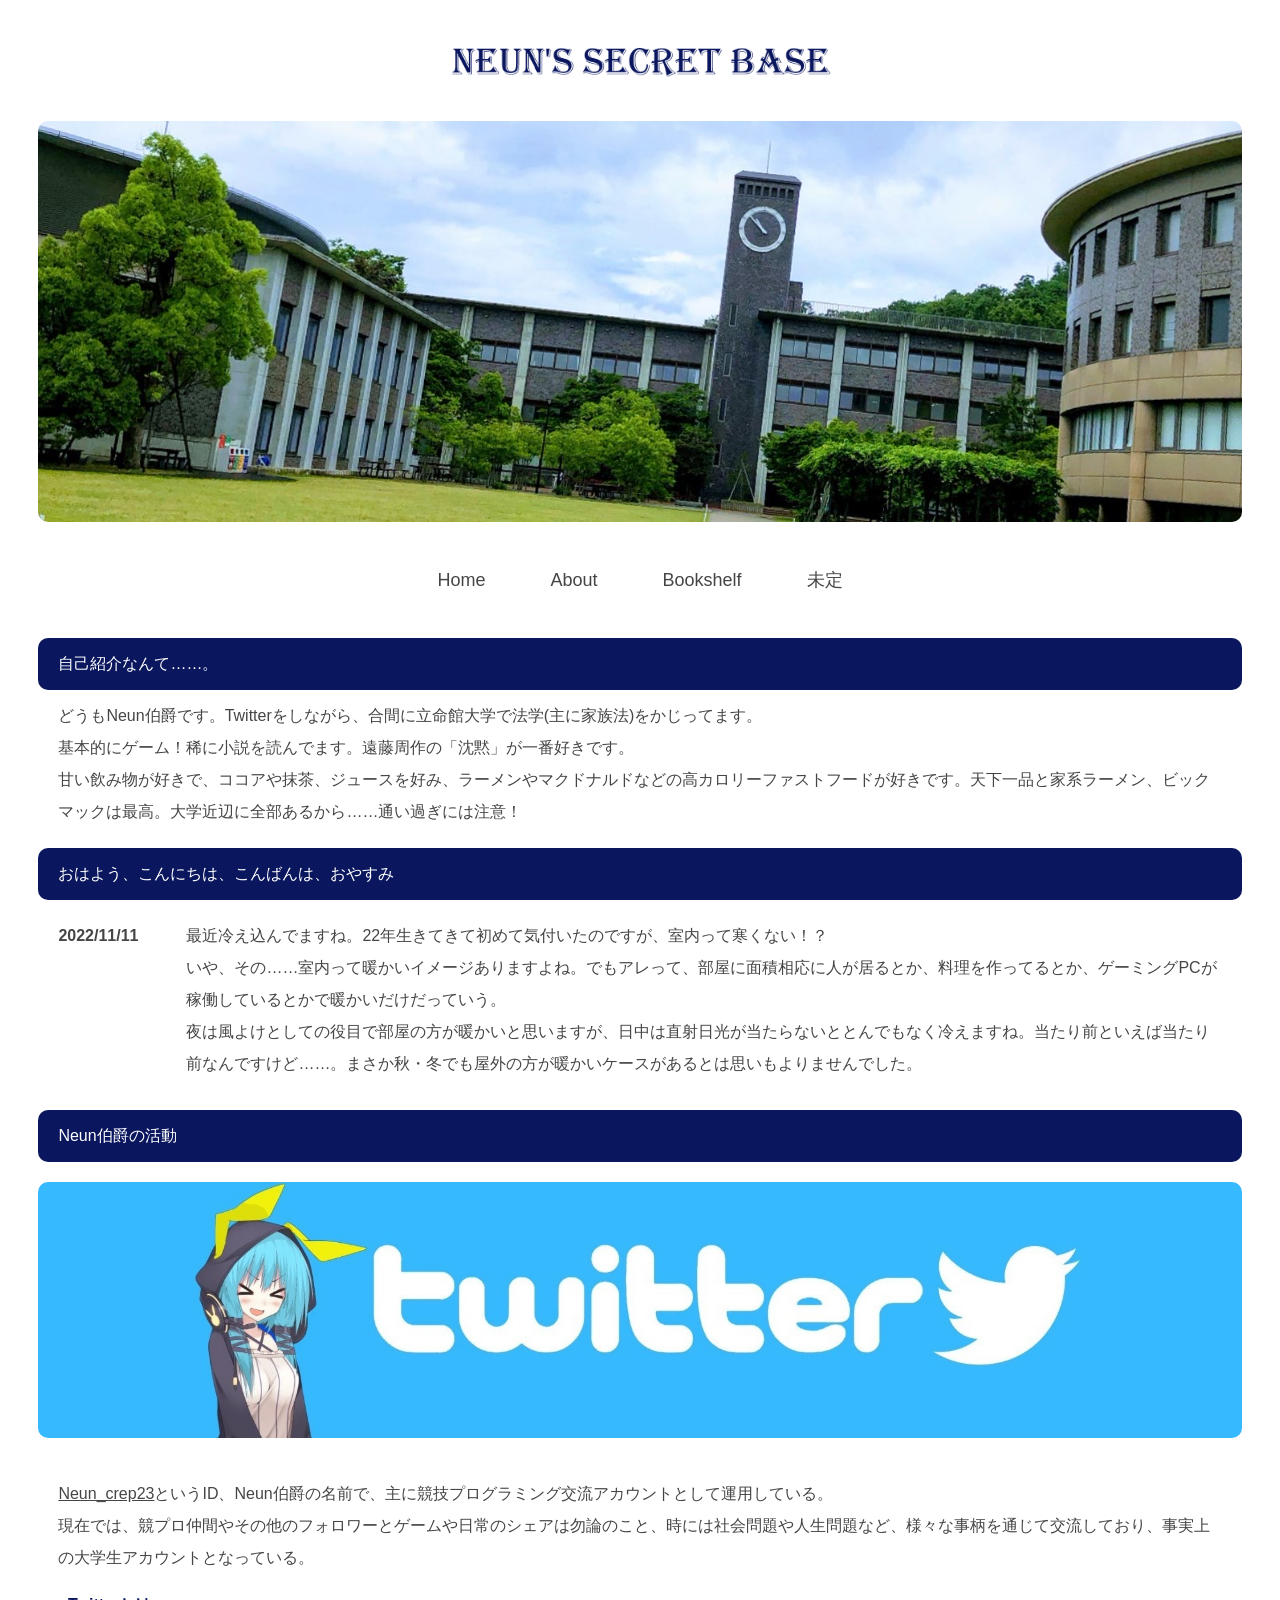
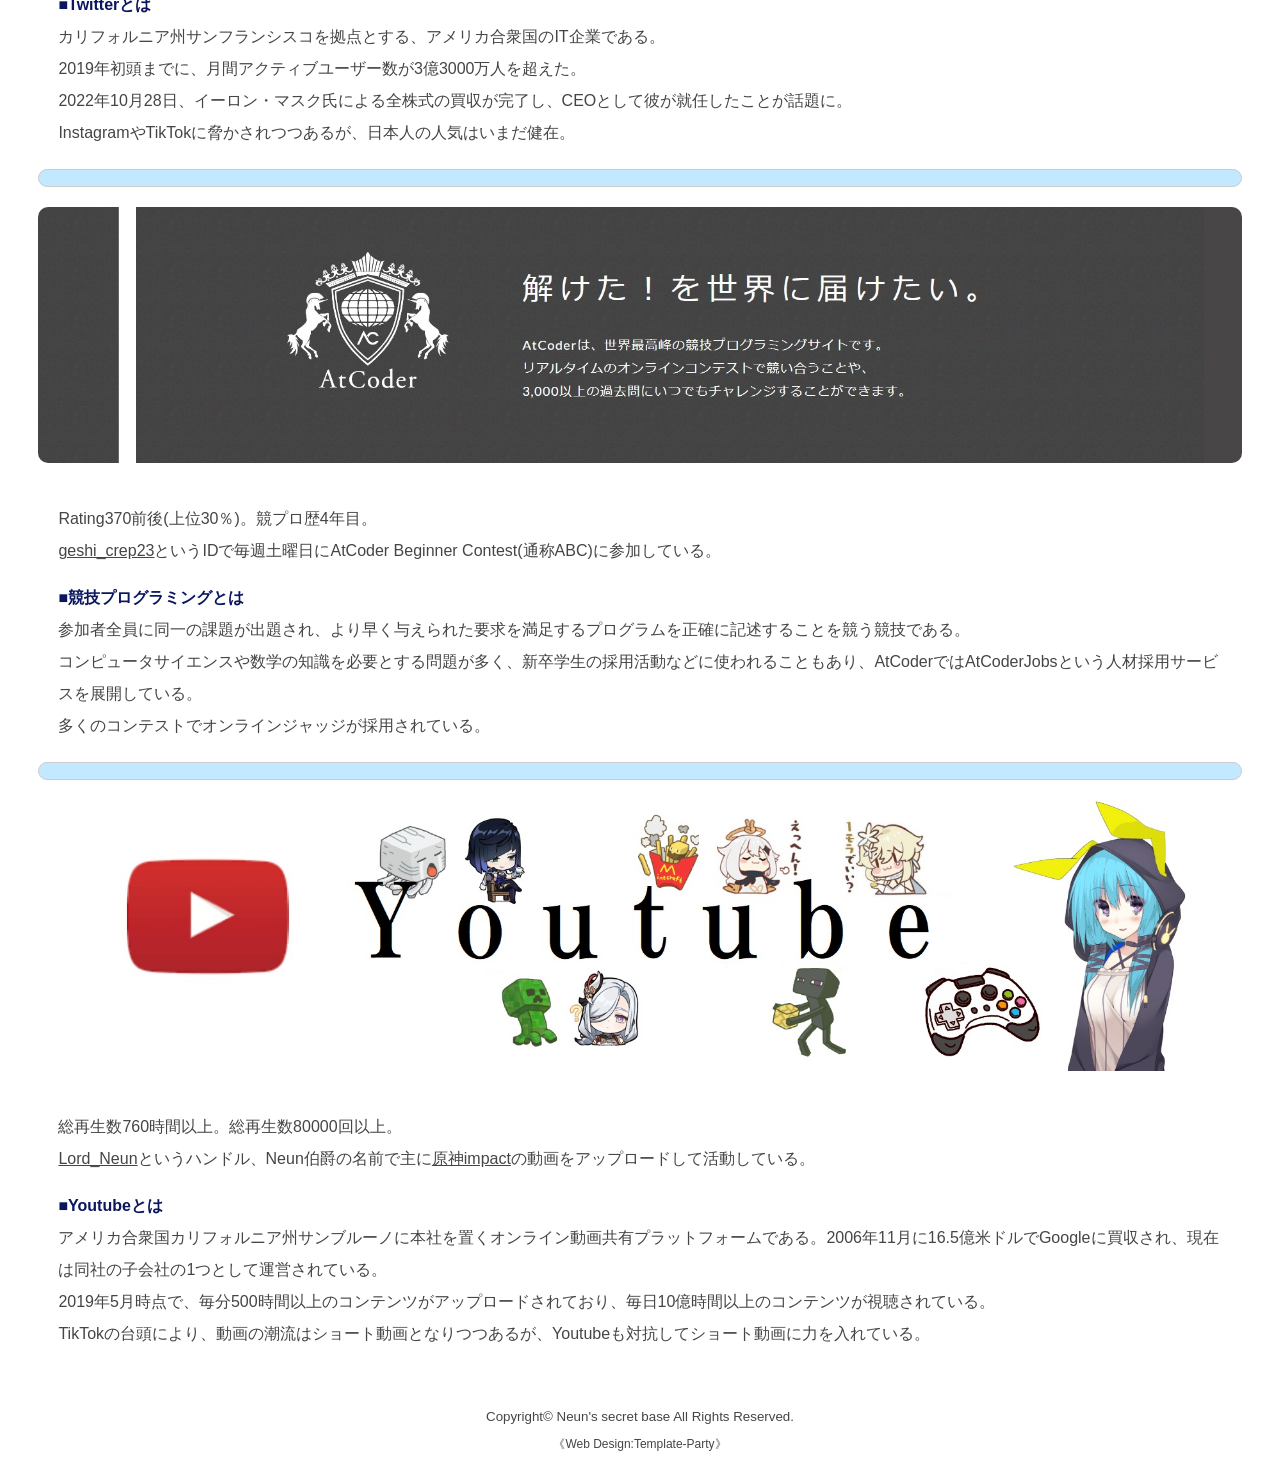
==== commit b7c07c8b: "a" ====
--- a/about.html
+++ b/about.html
@@ -85,7 +85,7 @@
 <br>InstagramやTikTokに脅かされつつあるが、日本人の人気はいまだ健在。
 <h3></h3>
 <aside id="mainimg"><img src="images/Atcoder.jpg" alt=""></aside>
-<p>Rating350前後(上位30％)。競プロ歴4年目。
+<p>Rating370前後(上位30％)。競プロ歴4年目。
 <br><a href="https://atcoder.jp/users/geshi_crep23">geshi_crep23</a>というIDで毎週土曜日にAtCoder Beginner Contest(通称ABC)に参加している。
 </p>
 <p><span class="color1">■<strong>競技プログラミングとは</strong></span><br>参加者全員に同一の課題が出題され、より早く与えられた要求を満足するプログラムを正確に記述することを競う競技である。
@@ -97,7 +97,7 @@
 
 <h3></h3>
 <aside id="mainimg"><img src="images/Youtube.jpg" alt=""></aside>
-<p>総再生数460時間以上。総再生数47000回以上。
+<p>総再生数760時間以上。総再生数80000回以上。
 <br><a href="https://www.youtube.com/@Lord_Neun">Lord_Neun</a>というハンドル、Neun伯爵の名前で主に<a href="https://genshin.hoyoverse.com/ja/home">原神impact</a>の動画をアップロードして活動している。
 </p>
 <p><span class="color1">■<strong>Youtubeとは</strong></span><br>アメリカ合衆国カリフォルニア州サンブルーノに本社を置くオンライン動画共有プラットフォームである。2006年11月に16.5億米ドルでGoogleに買収され、現在は同社の子会社の1つとして運営されている。
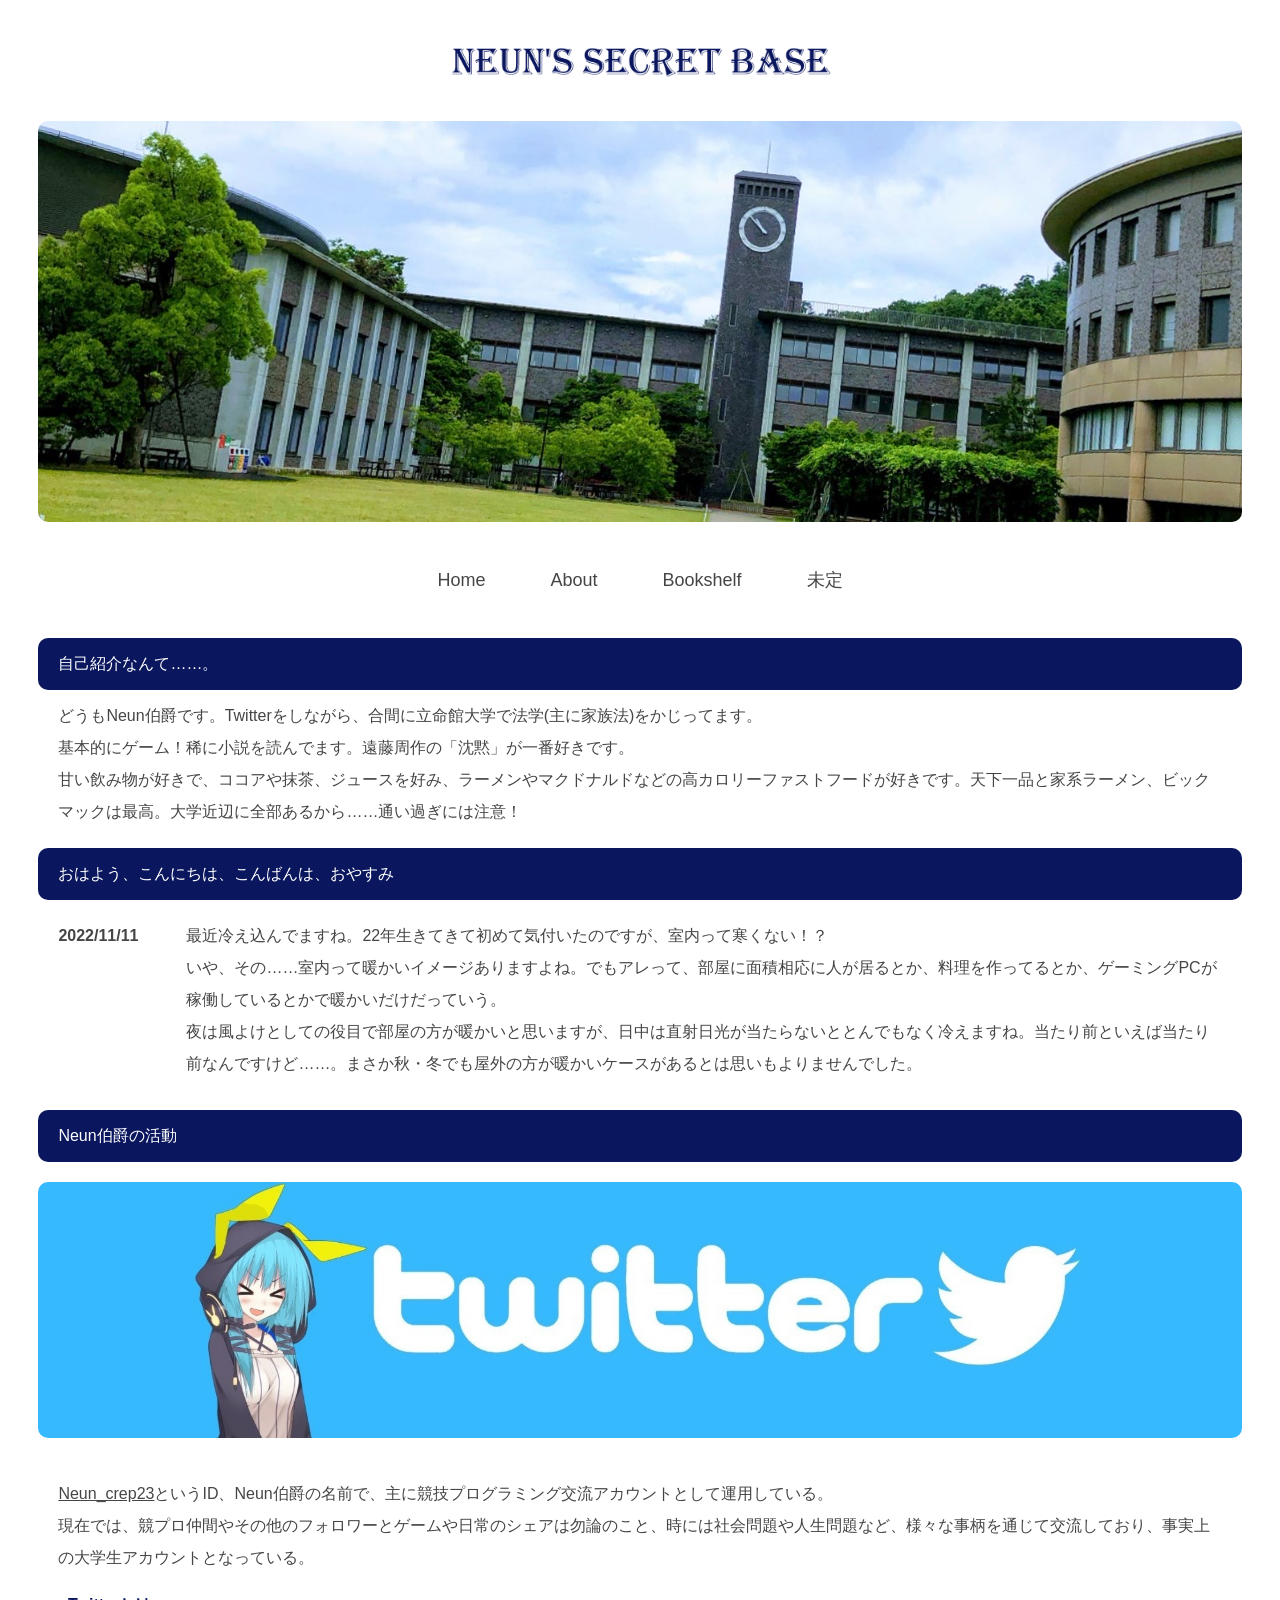
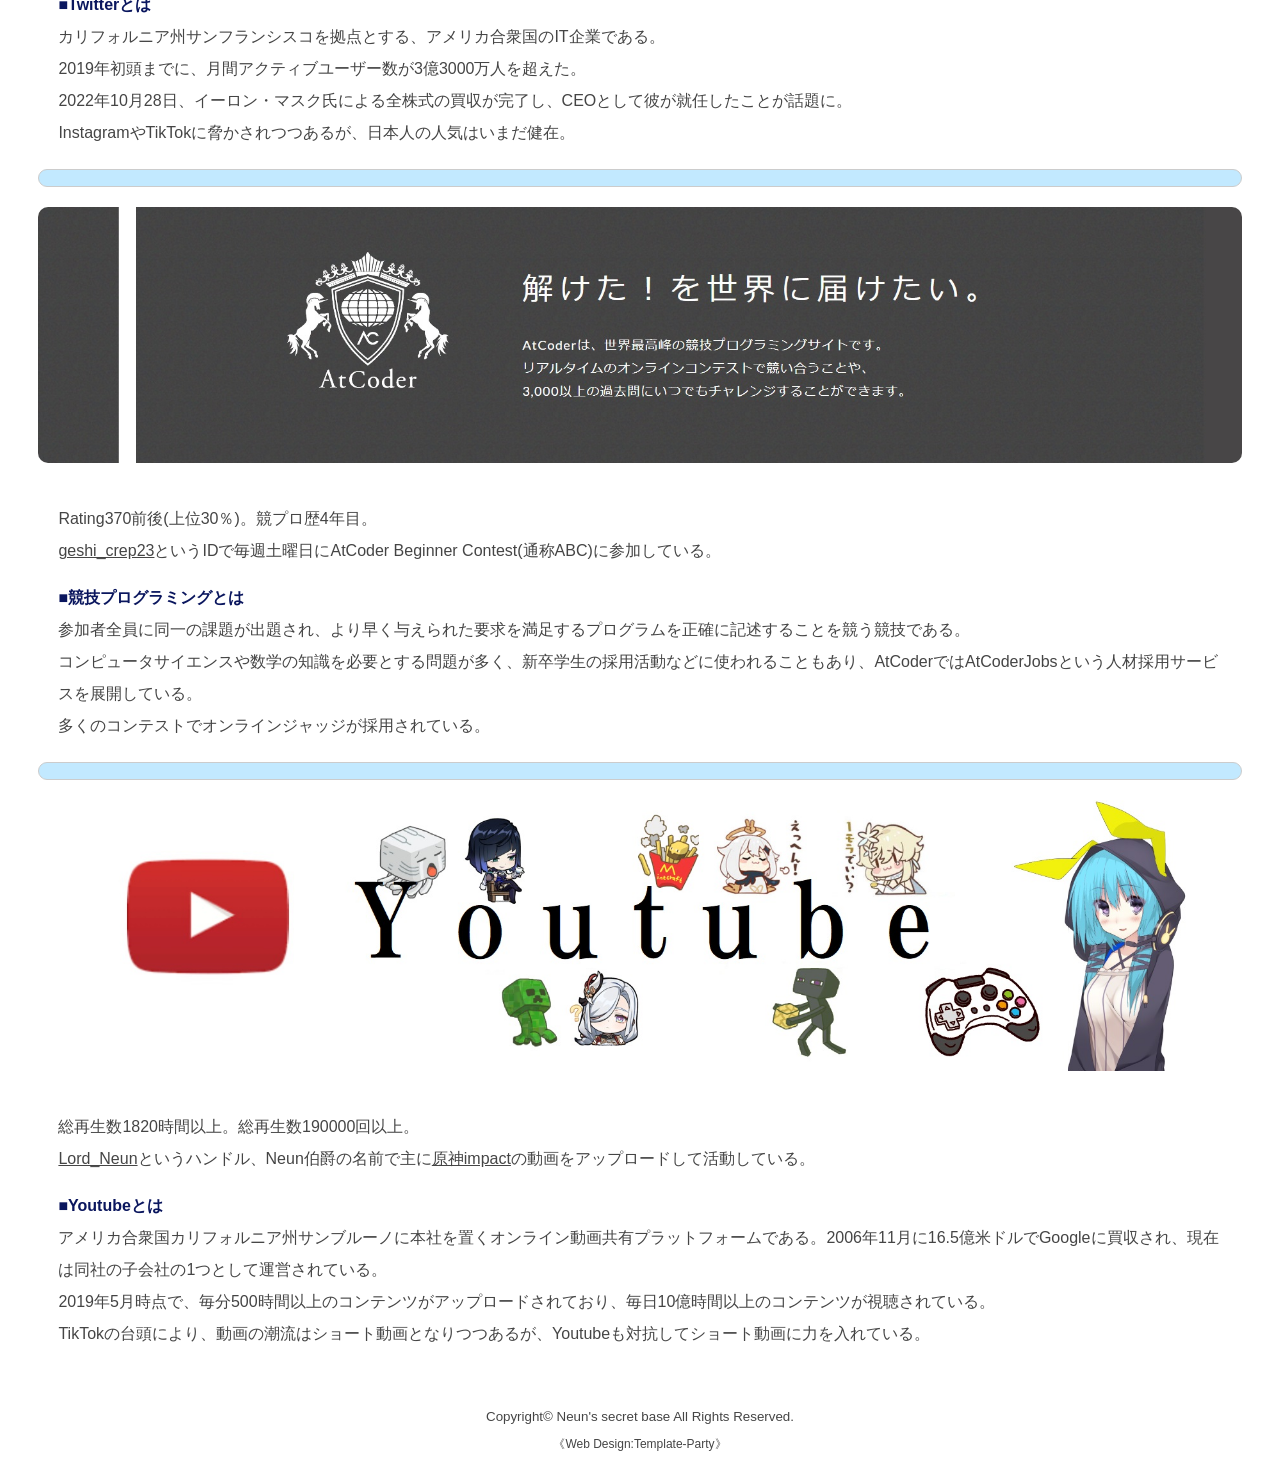
==== commit 9315e1aa: "a" ====
--- a/about.html
+++ b/about.html
@@ -97,7 +97,7 @@
 
 <h3></h3>
 <aside id="mainimg"><img src="images/Youtube.jpg" alt=""></aside>
-<p>総再生数760時間以上。総再生数80000回以上。
+<p>総再生数1820時間以上。総再生数190000回以上。
 <br><a href="https://www.youtube.com/@Lord_Neun">Lord_Neun</a>というハンドル、Neun伯爵の名前で主に<a href="https://genshin.hoyoverse.com/ja/home">原神impact</a>の動画をアップロードして活動している。
 </p>
 <p><span class="color1">■<strong>Youtubeとは</strong></span><br>アメリカ合衆国カリフォルニア州サンブルーノに本社を置くオンライン動画共有プラットフォームである。2006年11月に16.5億米ドルでGoogleに買収され、現在は同社の子会社の1つとして運営されている。
